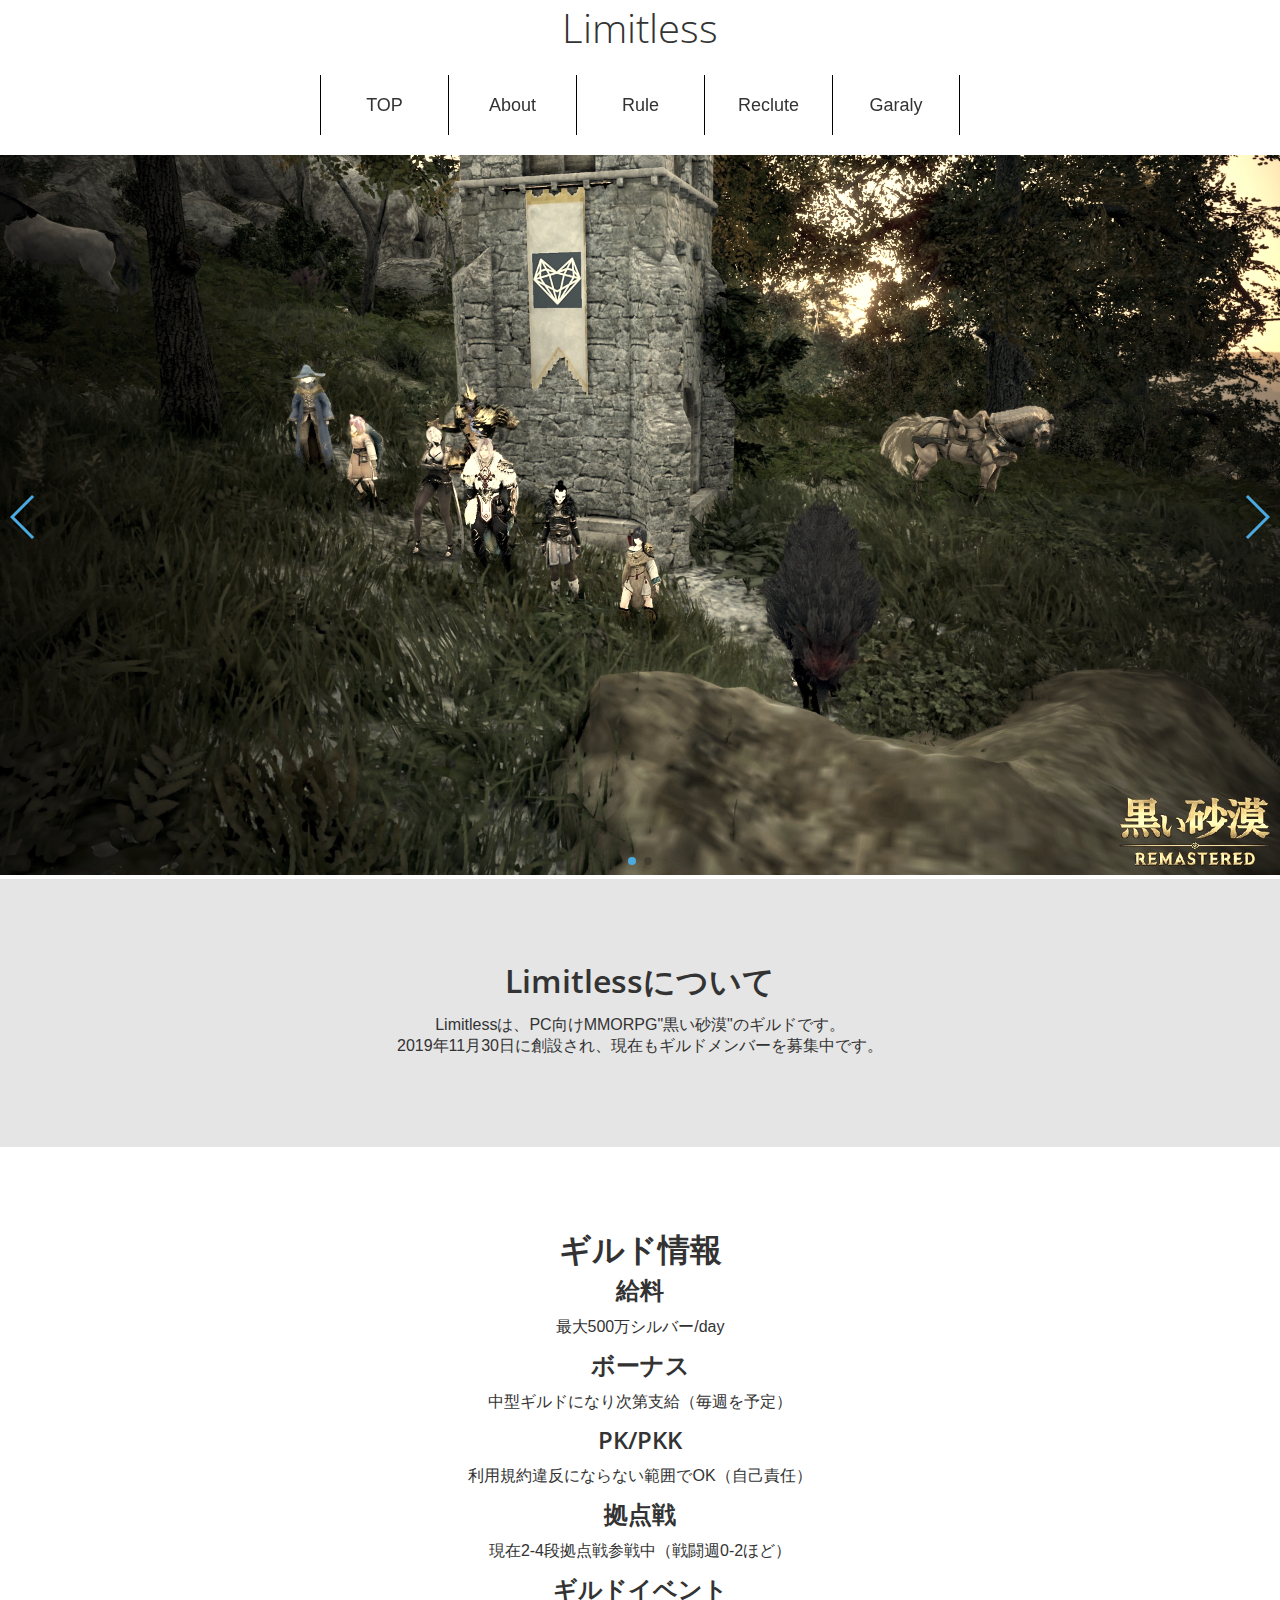
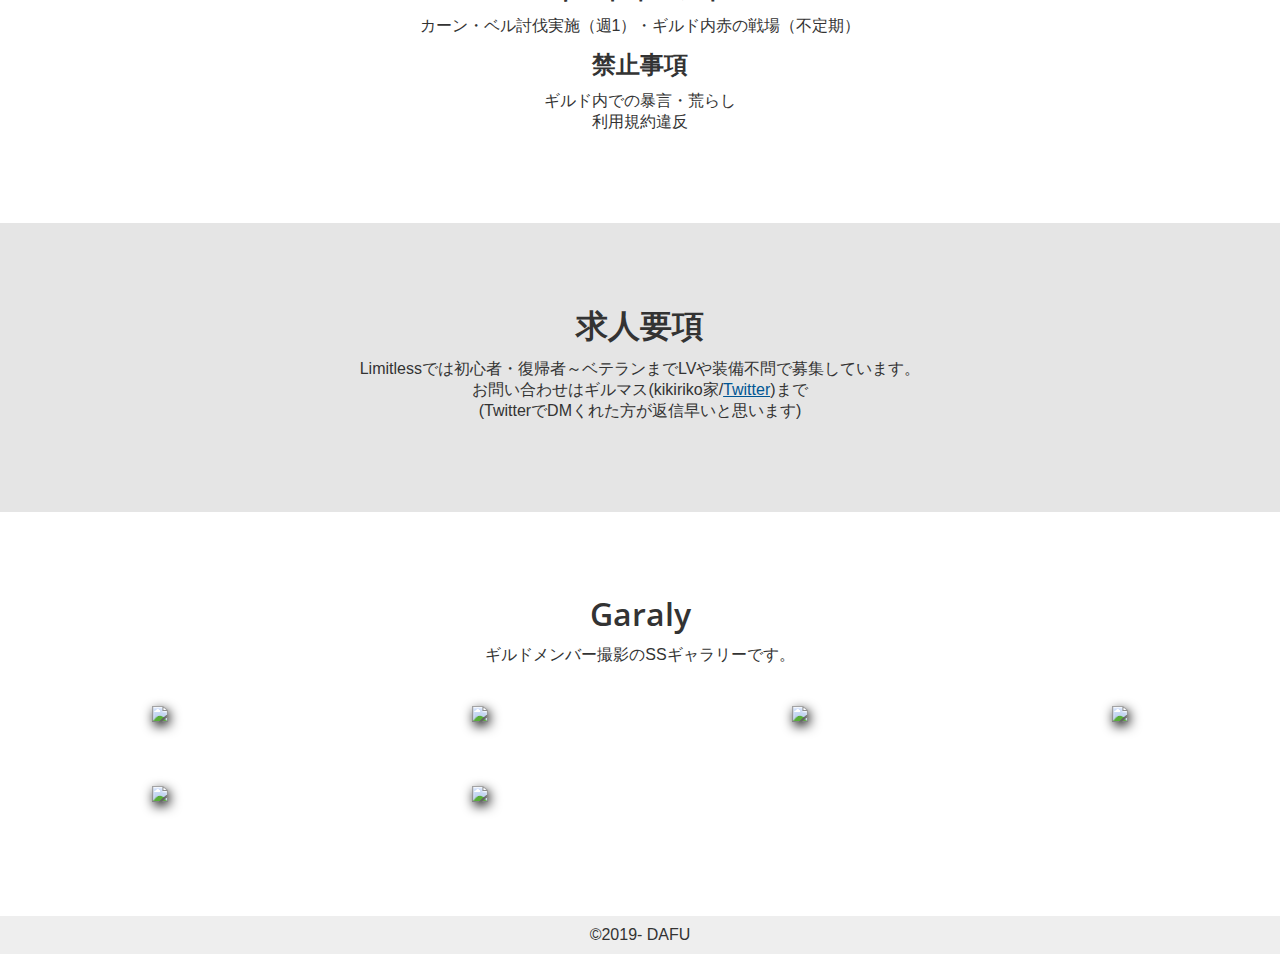
==== index.html @ bdb014ef "Little fix" ====
<!DOCTYPE html>
<html lang="ja">
  <head>
    <meta charset="utf-8">
    <meta name="author" content="dafu">
    <meta name="viewport" content="width=device-width,initial-scale=1.0">
    <meta name="theme-color" content="#aaa">
    <title>Limitless - 黒い砂漠PC版ギルド -</title>
    <link rel="stylesheet" href="https://fonts.googleapis.com/css?family=Open+Sans:300,400,600,800">
    <link rel="stylesheet" href="https://cdnjs.cloudflare.com/ajax/libs/lightbox2/2.11.1/css/lightbox.min.css" />
    <link rel="preload" as="style" href="./assets/css/style.min.css" onload="this.rel='stylesheet'">
    <link rel="preload" as="style" href="./assets/css/plugins/swiper.min.css" onload="this.rel='stylesheet'">
    <link rel="preload" as="style" href="./assets/css/plugins/swiper.custom.css" onload="this.rel='stylesheet'">
    <noscript>
      <link rel="stylesheet" href="./assets/css/style.min.css">
      <link rel="stylesheet" href="./assets/css/plugins/swiper.min.css">
      <link rel="stylesheet" href="./assets/css/plugins/swiper.custom.css">
    </noscript>
    <script defer src="./assets/js/jquery-3.3.1.min.js"></script>
    <script defer src="https://cdnjs.cloudflare.com/ajax/libs/lightbox2/2.11.1/js/lightbox.min.js"></script>
    <script defer src="./assets/js/swiper.min.js"></script>
    <script defer src="./assets/js/swiper_setting.js"> </script>
  </head>
  <body>
    <div class="header" id="1">
      <div class="inner">
        <h1>Limitless</h1>
      </div>
    </div>
    <div class="menu pc-menu">
      <div class="menu-contents">
        <div class="menu-content" data-target="#1">TOP</a></div>
        <div class="menu-content" data-target="#2">About</div>
        <div class="menu-content" data-target="#3">Rule</div>
        <div class="menu-content" data-target="#4">Reclute</div>
        <div class="menu-content" data-target="#5">Garaly</div>
      </div>
    </div>
    <div class="hero">
      <!-- Swiper -->
      <div class="swiper-container">
        <div class="swiper-wrapper">
          <div class="swiper-slide">
            <img loading="lazy" src="./assets/img/ss1.jpg">
          </div>
          <div class="swiper-slide">
            <img loading="lazy" src="./assets/img/ss3.png">
          </div>
        </div>
        <!-- Add Arrows -->
        <div class="swiper-button-next"></div>
        <div class="swiper-button-prev"></div>
        <!-- Add Pagination -->
        <div class="swiper-pagination"></div>
      </div>
    </div>
    <div class="section" id="2">
      <div class="inner">
        <h2>Limitlessについて</h2>
        <p>
          Limitlessは、PC向けMMORPG"黒い砂漠"のギルドです。<br>
          2019年11月30日に創設され、現在もギルドメンバーを募集中です。
        </p>
      </div>
    </div>
    <div class="section" id="3">
      <div class="inner">
        <h2>ギルド情報</h2>
        <div class="r">
          <div class="col-12">
            <h3>給料</h3>
            <p>最大500万シルバー/day</p>
          </div>
          <div class="col-12">
            <h3>ボーナス</h3>
            <p>中型ギルドになり次第支給（毎週を予定）</p>
          </div>
          <div class="col-12">
            <h3>PK/PKK</h3>
            <p>利用規約違反にならない範囲でOK（自己責任）</p>
          </div>
          <div class="col-12">
            <h3>拠点戦</h3>
            <p>現在2-4段拠点戦参戦中（戦闘週0-2ほど）</p>
          </div>
          <div class="col-12">
            <h3>ギルドイベント</h3>
            <p>カーン・ベル討伐実施（週1）・ギルド内赤の戦場（不定期）</p>
          </div>
          <div class="col-12">
            <h3>禁止事項</h3>
            <p>
              ギルド内での暴言・荒らし<br>
              利用規約違反
            </p>
          </div>
        </div>
      </div>
    </div>
    <div class="section" id="4">
      <div class="inner">
        <h2>求人要項</h2>
        <p>
          Limitlessでは初心者・復帰者～ベテランまでLVや装備不問で募集しています。<br>
          お問い合わせはギルマス(kikiriko家/<a href="https://twitter.com/@kikiriko200">Twitter</a>)まで<br>
          (TwitterでDMくれた方が返信早いと思います)
        </p>
      </div>
    </div>
    <div class="section" id="5">
      <div class="inner">
        <h2>Garaly</h2>
        <p>ギルドメンバー撮影のSSギャラリーです。</p>
        <div class="garaly">
          <div class="r" id="garaly"><!--Data loaded by img.json--></div>
        </div>
      </div>
    </div>
    <div class="footer">
      <div class="inner">
        <p>&copy;2019- DAFU</p>
      </div>
    </div>

    <div class="img-modal">
      <div class="modal-bg">
        <div class="modal-content">
          <img class="modal-img" src="">
        </div>
      </div>
    </div>
    <script defer src="./assets/js/j-1.js"></script>
  </body>
</html>
---- assets/css/style.min.css ----
@font-face{font-family:'Noto Sans';src:local("Noto Sans"),url("https://fonts.googleapis.com/css?family=Noto+Sans:300,400,700") format("truetype")}@font-face{font-family:'Open Sans';src:local("Open Sans"),url("https://fonts.googleapis.com/css?family=Open+Sans:300,400,700") format("truetype")}@font-face{font-family:'Meiryo UI';src:local("Meiryo UI")}*,*::before,*::after{margin:0;padding:0;-webkit-box-sizing:border-box;box-sizing:border-box;font-family:'Open Sans','Noto Sans','Meiryo UI',sans-serif;font-size:16px;font-weight:400;color:#333;image-rendering:optimizeSpeed;text-rendering:optimizeSpeed}body{width:100%;height:100%;scroll-behavior:smooth}a{-webkit-text-decoration:underline 1px #005694;text-decoration:underline 1px #005694;color:#005694}a:visited{-webkit-text-decoration-color:#b30c00;text-decoration-color:#b30c00;color:#b30c00}a:hover{-webkit-text-decoration-color:#005694;text-decoration-color:#005694;color:#005694}b,strong{font-weight:700}i{font-style:italic}p{padding:10px}img{max-width:100%;max-height:100%}.w-1{width:10%}.h-1{height:10%}.w-2{width:20%}.h-2{height:20%}.w-3{width:30%}.h-3{height:30%}.w-4{width:40%}.h-4{height:40%}.w-5{width:50%}.h-5{height:50%}.w-6{width:60%}.h-6{height:60%}.w-7{width:70%}.h-7{height:70%}.w-8{width:80%}.h-8{height:80%}.w-9{width:90%}.h-9{height:90%}.w-10{width:100%}.h-10{height:100%}h1,h2,h3,h4,h5,h6{font-weight:600}h1{font-size:40px}h2{font-size:32px}h3{font-size:24px}h4,h5,h6{font-size:20px}.header{width:100%;background:#fff}.header .inner{margin:0 auto;width:80%;text-align:center}.header .inner h1{font-weight:300}.footer{width:100%;background:#eee}.footer .inner{margin:0 auto;width:80%;text-align:center}.r{width:100%;display:-webkit-box;display:-ms-flexbox;display:flex;-ms-flex-wrap:wrap;flex-wrap:wrap}.r .col-1{width:8.33333%}.r .col-2{width:16.66667%}.r .col-3{width:25%}.r .col-4{width:33.33333%}.r .col-5{width:41.66667%}.r .col-6{width:50%}.r .col-7{width:58.33333%}.r .col-8{width:66.66667%}.r .col-9{width:75%}.r .col-10{width:83.33333%}.r .col-11{width:91.66667%}.r .col-12{width:100%}@media screen and (min-width: 768px) and (max-width: 1023px){.r [class^="col-"],.r [class*="col-"]{width:100%}.r .col-tb-1{width:8.33333%}.r .col-tb-2{width:16.66667%}.r .col-tb-3{width:25%}.r .col-tb-4{width:33.33333%}.r .col-tb-5{width:41.66667%}.r .col-tb-6{width:50%}.r .col-tb-7{width:58.33333%}.r .col-tb-8{width:66.66667%}.r .col-tb-9{width:75%}.r .col-tb-10{width:83.33333%}.r .col-tb-11{width:91.66667%}.r .col-tb-12{width:100%}}@media screen and (max-width: 767px){.r [class^="col-"],.r [class*="col-"]{width:100%}.r .col-sp-1{width:8.33333%}.r .col-sp-2{width:16.66667%}.r .col-sp-3{width:25%}.r .col-sp-4{width:33.33333%}.r .col-sp-5{width:41.66667%}.r .col-sp-6{width:50%}.r .col-sp-7{width:58.33333%}.r .col-sp-8{width:66.66667%}.r .col-sp-9{width:75%}.r .col-sp-10{width:83.33333%}.r .col-sp-11{width:91.66667%}.r .col-sp-12{width:100%}}.section{width:100%;max-width:1320px;margin:0 auto;padding:20px 0;background:#fff;text-align:center}.section:nth-child(2n){background:#e5e5e5}.section .inner{margin:60px auto;max-width:1320px}.menu{margin:20px 0;height:60px;line-height:60px;position:-webkit-sticky;position:sticky;top:0;z-index:999;background-color:rgba(255,255,255,0.7)}.menu .menu-contents{margin:10px auto;display:-webkit-box;display:-ms-flexbox;display:flex;width:50%}.menu .menu-content{width:calc(100% / 5);border-left:1px solid #000;text-align:center;background:rgba(255,255,255,0.9);font-size:18px;-webkit-transition:.3s;-o-transition:.3s;transition:.3s}.menu .menu-content:last-of-type{border-right:1px solid #000}.menu .menu-content:hover{background:#000;color:#fff;-webkit-transition:.3s;-o-transition:.3s;transition:.3s;cursor:pointer}.pc-menu{display:block}@media screen and (min-width: 768px) and (max-width: 1023px){.pc-menu{display:none}}@media screen and (max-width: 767px){.pc-menu{display:none}}.tb-menu{display:none}@media screen and (min-width: 768px) and (max-width: 1023px){.tb-menu{display:block}}@media screen and (max-width: 767px){.tb-menu{display:none}}.sp-menu{display:none}@media screen and (min-width: 768px) and (max-width: 1023px){.sp-menu{display:none}}@media screen and (max-width: 767px){.sp-menu{display:block}}.hero{margin:0 auto;padding:0;max-width:1320px}.hero img{-o-object-fit:scale-down;object-fit:scale-down}.img-modal{display:none;position:fixed;top:0;left:0;right:0;bottom:0;width:100vw;height:100vh;z-index:9999}.img-modal .modal-bg{position:fixed;top:0;left:0;right:0;bottom:0;width:100%;height:100%}.img-modal .modal-bg .modal-content{width:100%;height:100%;text-align:center;background:rgba(0,0,0,0.5)}.img-modal .modal-bg .modal-img{position:fixed;width:80%;max-width:1320px}.garaly-thumb{margin:20px 0;padding:10px;-webkit-filter:drop-shadow(2px 4px 6px black);filter:drop-shadow(2px 4px 6px black)}.garaly-thumb:hover{cursor:pointer}.circle{border:1px solid #333;border-radius:50%}
/*# sourceMappingURL=style.min.css.map */
---- assets/css/style.min.css ----
@font-face{font-family:'Noto Sans';src:local("Noto Sans"),url("https://fonts.googleapis.com/css?family=Noto+Sans:300,400,700") format("truetype")}@font-face{font-family:'Open Sans';src:local("Open Sans"),url("https://fonts.googleapis.com/css?family=Open+Sans:300,400,700") format("truetype")}@font-face{font-family:'Meiryo UI';src:local("Meiryo UI")}*,*::before,*::after{margin:0;padding:0;-webkit-box-sizing:border-box;box-sizing:border-box;font-family:'Open Sans','Noto Sans','Meiryo UI',sans-serif;font-size:16px;font-weight:400;color:#333;image-rendering:optimizeSpeed;text-rendering:optimizeSpeed}body{width:100%;height:100%;scroll-behavior:smooth}a{-webkit-text-decoration:underline 1px #005694;text-decoration:underline 1px #005694;color:#005694}a:visited{-webkit-text-decoration-color:#b30c00;text-decoration-color:#b30c00;color:#b30c00}a:hover{-webkit-text-decoration-color:#005694;text-decoration-color:#005694;color:#005694}b,strong{font-weight:700}i{font-style:italic}p{padding:10px}img{max-width:100%;max-height:100%}.w-1{width:10%}.h-1{height:10%}.w-2{width:20%}.h-2{height:20%}.w-3{width:30%}.h-3{height:30%}.w-4{width:40%}.h-4{height:40%}.w-5{width:50%}.h-5{height:50%}.w-6{width:60%}.h-6{height:60%}.w-7{width:70%}.h-7{height:70%}.w-8{width:80%}.h-8{height:80%}.w-9{width:90%}.h-9{height:90%}.w-10{width:100%}.h-10{height:100%}h1,h2,h3,h4,h5,h6{font-weight:600}h1{font-size:40px}h2{font-size:32px}h3{font-size:24px}h4,h5,h6{font-size:20px}.header{width:100%;background:#fff}.header .inner{margin:0 auto;width:80%;text-align:center}.header .inner h1{font-weight:300}.footer{width:100%;background:#eee}.footer .inner{margin:0 auto;width:80%;text-align:center}.r{width:100%;display:-webkit-box;display:-ms-flexbox;display:flex;-ms-flex-wrap:wrap;flex-wrap:wrap}.r .col-1{width:8.33333%}.r .col-2{width:16.66667%}.r .col-3{width:25%}.r .col-4{width:33.33333%}.r .col-5{width:41.66667%}.r .col-6{width:50%}.r .col-7{width:58.33333%}.r .col-8{width:66.66667%}.r .col-9{width:75%}.r .col-10{width:83.33333%}.r .col-11{width:91.66667%}.r .col-12{width:100%}@media screen and (min-width: 768px) and (max-width: 1023px){.r [class^="col-"],.r [class*="col-"]{width:100%}.r .col-tb-1{width:8.33333%}.r .col-tb-2{width:16.66667%}.r .col-tb-3{width:25%}.r .col-tb-4{width:33.33333%}.r .col-tb-5{width:41.66667%}.r .col-tb-6{width:50%}.r .col-tb-7{width:58.33333%}.r .col-tb-8{width:66.66667%}.r .col-tb-9{width:75%}.r .col-tb-10{width:83.33333%}.r .col-tb-11{width:91.66667%}.r .col-tb-12{width:100%}}@media screen and (max-width: 767px){.r [class^="col-"],.r [class*="col-"]{width:100%}.r .col-sp-1{width:8.33333%}.r .col-sp-2{width:16.66667%}.r .col-sp-3{width:25%}.r .col-sp-4{width:33.33333%}.r .col-sp-5{width:41.66667%}.r .col-sp-6{width:50%}.r .col-sp-7{width:58.33333%}.r .col-sp-8{width:66.66667%}.r .col-sp-9{width:75%}.r .col-sp-10{width:83.33333%}.r .col-sp-11{width:91.66667%}.r .col-sp-12{width:100%}}.section{width:100%;max-width:1320px;margin:0 auto;padding:20px 0;background:#fff;text-align:center}.section:nth-child(2n){background:#e5e5e5}.section .inner{margin:60px auto;max-width:1320px}.menu{margin:20px 0;height:60px;line-height:60px;position:-webkit-sticky;position:sticky;top:0;z-index:999;background-color:rgba(255,255,255,0.7)}.menu .menu-contents{margin:10px auto;display:-webkit-box;display:-ms-flexbox;display:flex;width:50%}.menu .menu-content{width:calc(100% / 5);border-left:1px solid #000;text-align:center;background:rgba(255,255,255,0.9);font-size:18px;-webkit-transition:.3s;-o-transition:.3s;transition:.3s}.menu .menu-content:last-of-type{border-right:1px solid #000}.menu .menu-content:hover{background:#000;color:#fff;-webkit-transition:.3s;-o-transition:.3s;transition:.3s;cursor:pointer}.pc-menu{display:block}@media screen and (min-width: 768px) and (max-width: 1023px){.pc-menu{display:none}}@media screen and (max-width: 767px){.pc-menu{display:none}}.tb-menu{display:none}@media screen and (min-width: 768px) and (max-width: 1023px){.tb-menu{display:block}}@media screen and (max-width: 767px){.tb-menu{display:none}}.sp-menu{display:none}@media screen and (min-width: 768px) and (max-width: 1023px){.sp-menu{display:none}}@media screen and (max-width: 767px){.sp-menu{display:block}}.hero{margin:0 auto;padding:0;max-width:1320px}.hero img{-o-object-fit:scale-down;object-fit:scale-down}.img-modal{display:none;position:fixed;top:0;left:0;right:0;bottom:0;width:100vw;height:100vh;z-index:9999}.img-modal .modal-bg{position:fixed;top:0;left:0;right:0;bottom:0;width:100%;height:100%}.img-modal .modal-bg .modal-content{width:100%;height:100%;text-align:center;background:rgba(0,0,0,0.5)}.img-modal .modal-bg .modal-img{position:fixed;width:80%;max-width:1320px}.garaly-thumb{margin:20px 0;padding:10px;-webkit-filter:drop-shadow(2px 4px 6px black);filter:drop-shadow(2px 4px 6px black)}.garaly-thumb:hover{cursor:pointer}.circle{border:1px solid #333;border-radius:50%}
/*# sourceMappingURL=style.min.css.map */
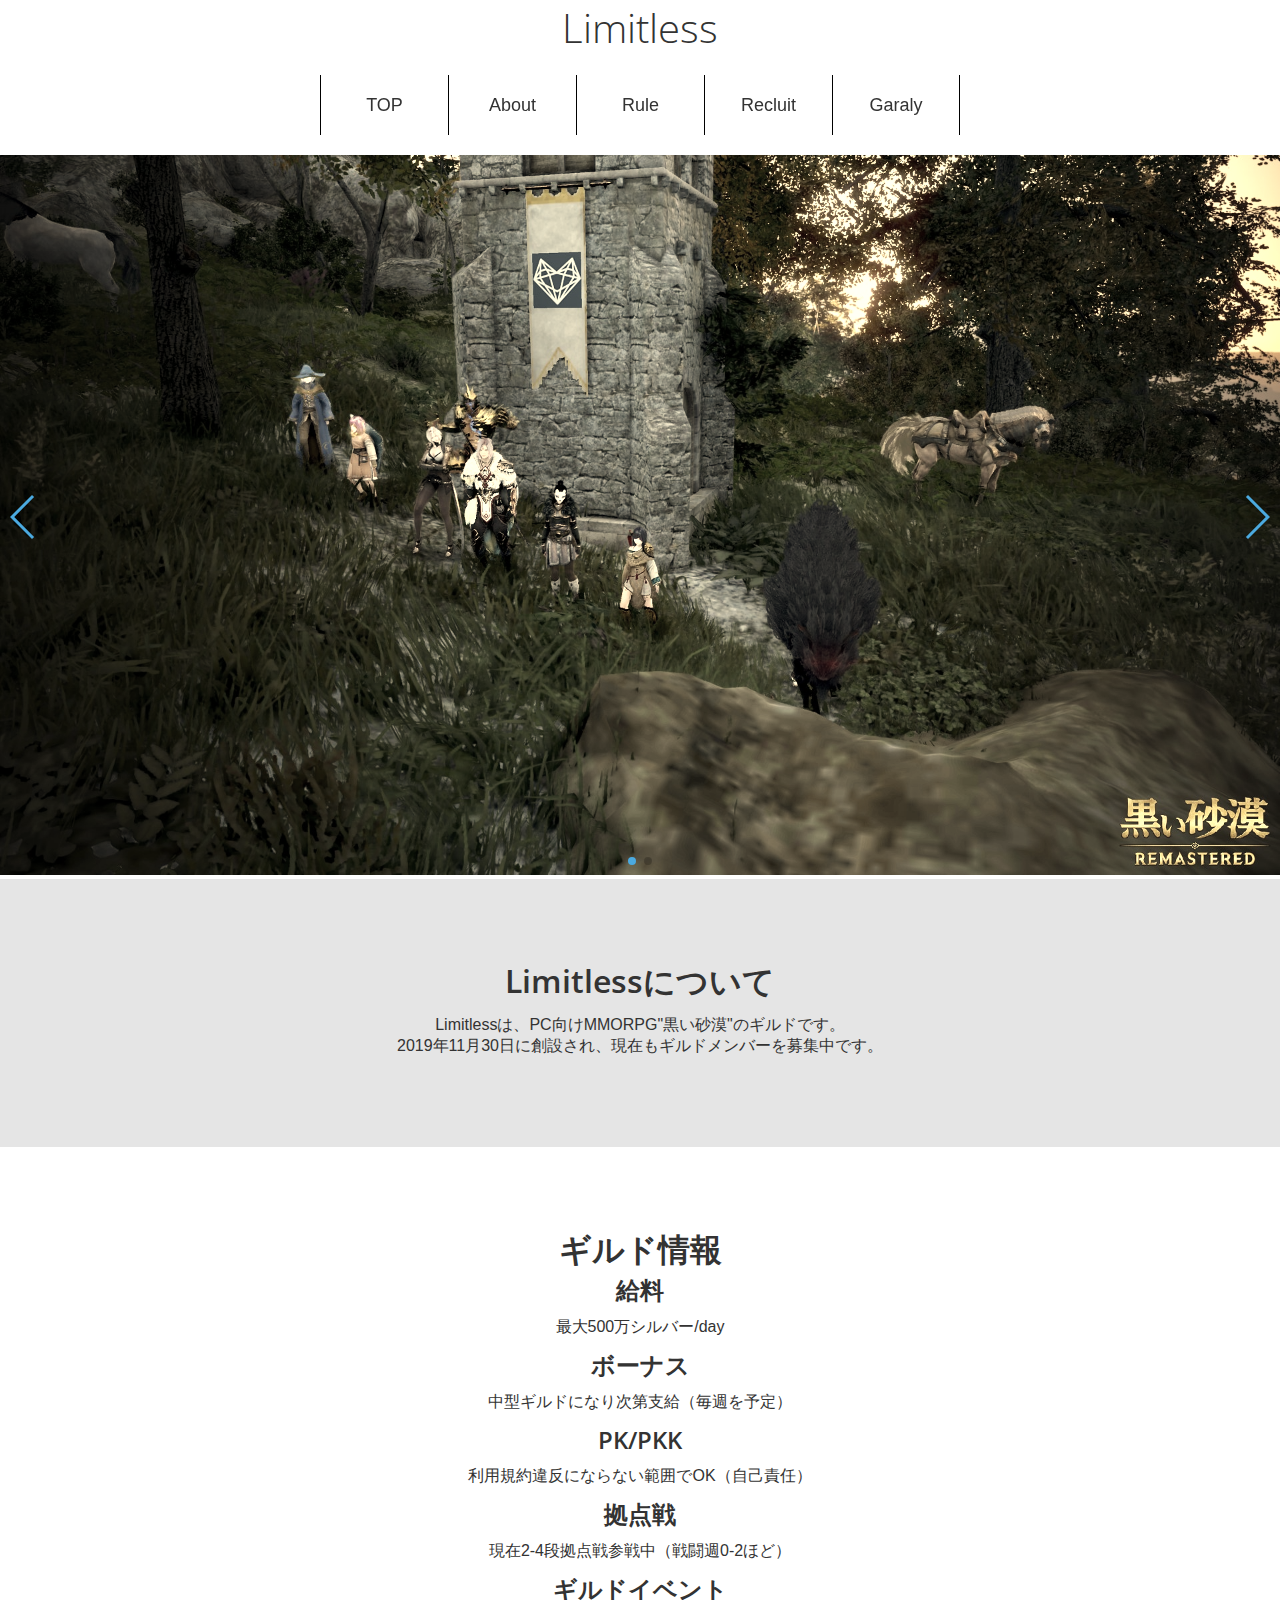
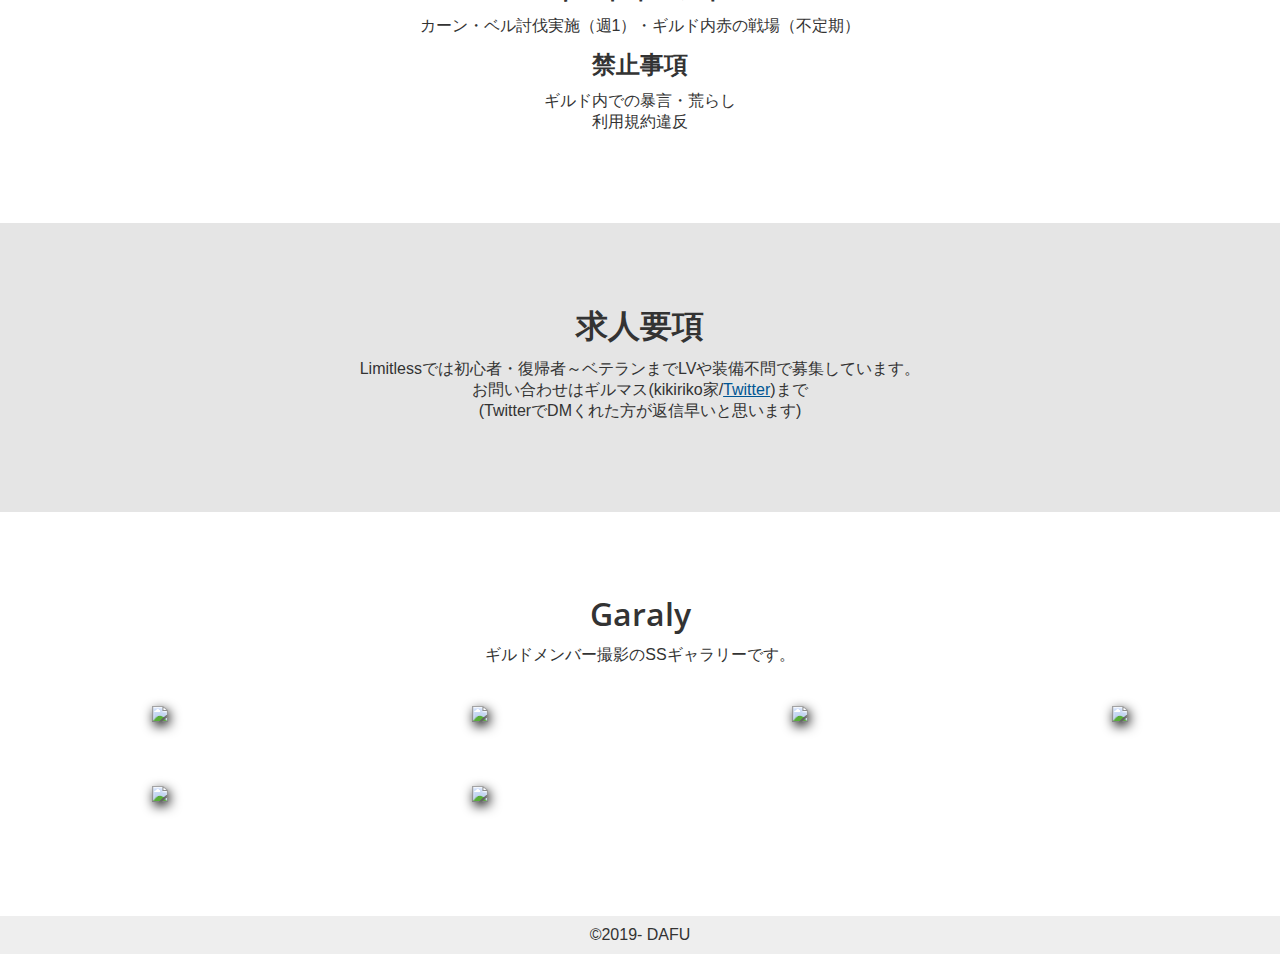
==== commit 2b657f3c: "Little fix" ====
--- a/index.html
+++ b/index.html
@@ -32,7 +32,7 @@
         <div class="menu-content" data-target="#1">TOP</a></div>
         <div class="menu-content" data-target="#2">About</div>
         <div class="menu-content" data-target="#3">Rule</div>
-        <div class="menu-content" data-target="#4">Reclute</div>
+        <div class="menu-content" data-target="#4">Recluit</div>
         <div class="menu-content" data-target="#5">Garaly</div>
       </div>
     </div>
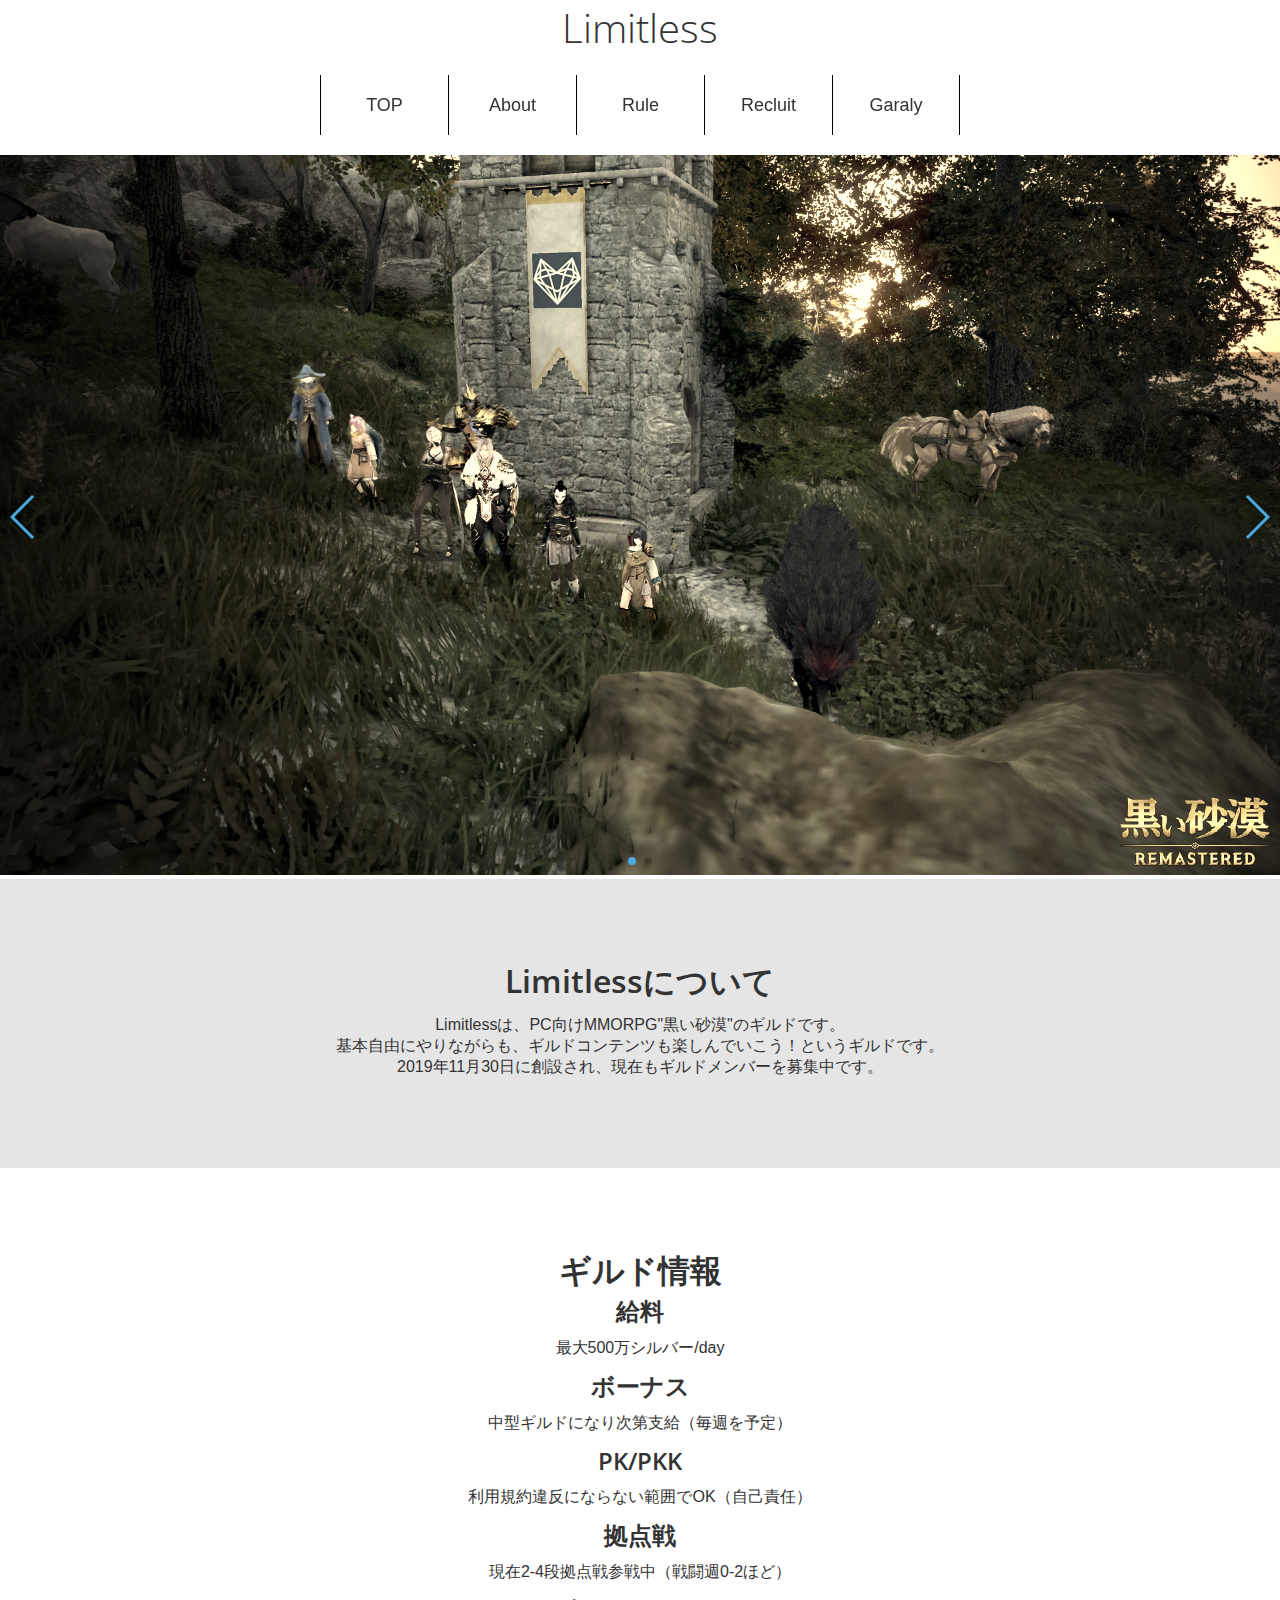
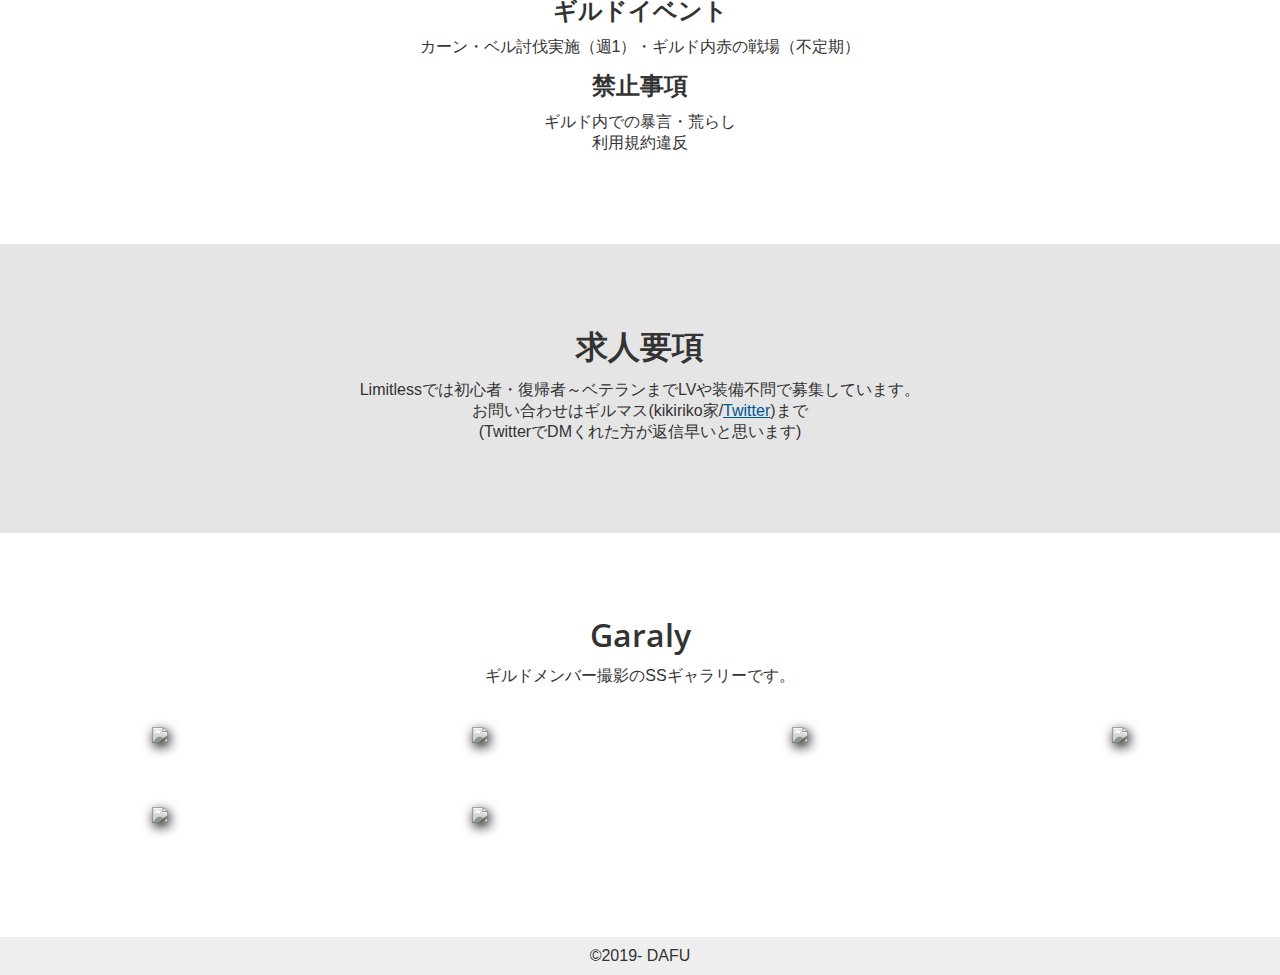
==== commit f04e6adc: "Little fix" ====
--- a/index.html
+++ b/index.html
@@ -59,6 +59,7 @@
         <h2>Limitlessについて</h2>
         <p>
           Limitlessは、PC向けMMORPG"黒い砂漠"のギルドです。<br>
+          基本自由にやりながらも、ギルドコンテンツも楽しんでいこう！というギルドです。<br>
           2019年11月30日に創設され、現在もギルドメンバーを募集中です。
         </p>
       </div>
@@ -122,13 +123,13 @@
       </div>
     </div>
 
-    <div class="img-modal">
+    <!-- <div class="img-modal">
       <div class="modal-bg">
         <div class="modal-content">
           <img class="modal-img" src="">
         </div>
       </div>
-    </div>
+    </div> -->
     <script defer src="./assets/js/j-1.js"></script>
   </body>
 </html>
--- a/assets/css/style.min.css
+++ b/assets/css/style.min.css
@@ -1,2 +1,2 @@
-@font-face{font-family:'Noto Sans';src:local("Noto Sans"),url("https://fonts.googleapis.com/css?family=Noto+Sans:300,400,700") format("truetype")}@font-face{font-family:'Open Sans';src:local("Open Sans"),url("https://fonts.googleapis.com/css?family=Open+Sans:300,400,700") format("truetype")}@font-face{font-family:'Meiryo UI';src:local("Meiryo UI")}*,*::before,*::after{margin:0;padding:0;-webkit-box-sizing:border-box;box-sizing:border-box;font-family:'Open Sans','Noto Sans','Meiryo UI',sans-serif;font-size:16px;font-weight:400;color:#333;image-rendering:optimizeSpeed;text-rendering:optimizeSpeed}body{width:100%;height:100%;scroll-behavior:smooth}a{-webkit-text-decoration:underline 1px #005694;text-decoration:underline 1px #005694;color:#005694}a:visited{-webkit-text-decoration-color:#b30c00;text-decoration-color:#b30c00;color:#b30c00}a:hover{-webkit-text-decoration-color:#005694;text-decoration-color:#005694;color:#005694}b,strong{font-weight:700}i{font-style:italic}p{padding:10px}img{max-width:100%;max-height:100%}.w-1{width:10%}.h-1{height:10%}.w-2{width:20%}.h-2{height:20%}.w-3{width:30%}.h-3{height:30%}.w-4{width:40%}.h-4{height:40%}.w-5{width:50%}.h-5{height:50%}.w-6{width:60%}.h-6{height:60%}.w-7{width:70%}.h-7{height:70%}.w-8{width:80%}.h-8{height:80%}.w-9{width:90%}.h-9{height:90%}.w-10{width:100%}.h-10{height:100%}h1,h2,h3,h4,h5,h6{font-weight:600}h1{font-size:40px}h2{font-size:32px}h3{font-size:24px}h4,h5,h6{font-size:20px}.header{width:100%;background:#fff}.header .inner{margin:0 auto;width:80%;text-align:center}.header .inner h1{font-weight:300}.footer{width:100%;background:#eee}.footer .inner{margin:0 auto;width:80%;text-align:center}.r{width:100%;display:-webkit-box;display:-ms-flexbox;display:flex;-ms-flex-wrap:wrap;flex-wrap:wrap}.r .col-1{width:8.33333%}.r .col-2{width:16.66667%}.r .col-3{width:25%}.r .col-4{width:33.33333%}.r .col-5{width:41.66667%}.r .col-6{width:50%}.r .col-7{width:58.33333%}.r .col-8{width:66.66667%}.r .col-9{width:75%}.r .col-10{width:83.33333%}.r .col-11{width:91.66667%}.r .col-12{width:100%}@media screen and (min-width: 768px) and (max-width: 1023px){.r [class^="col-"],.r [class*="col-"]{width:100%}.r .col-tb-1{width:8.33333%}.r .col-tb-2{width:16.66667%}.r .col-tb-3{width:25%}.r .col-tb-4{width:33.33333%}.r .col-tb-5{width:41.66667%}.r .col-tb-6{width:50%}.r .col-tb-7{width:58.33333%}.r .col-tb-8{width:66.66667%}.r .col-tb-9{width:75%}.r .col-tb-10{width:83.33333%}.r .col-tb-11{width:91.66667%}.r .col-tb-12{width:100%}}@media screen and (max-width: 767px){.r [class^="col-"],.r [class*="col-"]{width:100%}.r .col-sp-1{width:8.33333%}.r .col-sp-2{width:16.66667%}.r .col-sp-3{width:25%}.r .col-sp-4{width:33.33333%}.r .col-sp-5{width:41.66667%}.r .col-sp-6{width:50%}.r .col-sp-7{width:58.33333%}.r .col-sp-8{width:66.66667%}.r .col-sp-9{width:75%}.r .col-sp-10{width:83.33333%}.r .col-sp-11{width:91.66667%}.r .col-sp-12{width:100%}}.section{width:100%;max-width:1320px;margin:0 auto;padding:20px 0;background:#fff;text-align:center}.section:nth-child(2n){background:#e5e5e5}.section .inner{margin:60px auto;max-width:1320px}.menu{margin:20px 0;height:60px;line-height:60px;position:-webkit-sticky;position:sticky;top:0;z-index:999;background-color:rgba(255,255,255,0.7)}.menu .menu-contents{margin:10px auto;display:-webkit-box;display:-ms-flexbox;display:flex;width:50%}.menu .menu-content{width:calc(100% / 5);border-left:1px solid #000;text-align:center;background:rgba(255,255,255,0.9);font-size:18px;-webkit-transition:.3s;-o-transition:.3s;transition:.3s}.menu .menu-content:last-of-type{border-right:1px solid #000}.menu .menu-content:hover{background:#000;color:#fff;-webkit-transition:.3s;-o-transition:.3s;transition:.3s;cursor:pointer}.pc-menu{display:block}@media screen and (min-width: 768px) and (max-width: 1023px){.pc-menu{display:none}}@media screen and (max-width: 767px){.pc-menu{display:none}}.tb-menu{display:none}@media screen and (min-width: 768px) and (max-width: 1023px){.tb-menu{display:block}}@media screen and (max-width: 767px){.tb-menu{display:none}}.sp-menu{display:none}@media screen and (min-width: 768px) and (max-width: 1023px){.sp-menu{display:none}}@media screen and (max-width: 767px){.sp-menu{display:block}}.hero{margin:0 auto;padding:0;max-width:1320px}.hero img{-o-object-fit:scale-down;object-fit:scale-down}.img-modal{display:none;position:fixed;top:0;left:0;right:0;bottom:0;width:100vw;height:100vh;z-index:9999}.img-modal .modal-bg{position:fixed;top:0;left:0;right:0;bottom:0;width:100%;height:100%}.img-modal .modal-bg .modal-content{width:100%;height:100%;text-align:center;background:rgba(0,0,0,0.5)}.img-modal .modal-bg .modal-img{position:fixed;width:80%;max-width:1320px}.garaly-thumb{margin:20px 0;padding:10px;-webkit-filter:drop-shadow(2px 4px 6px black);filter:drop-shadow(2px 4px 6px black)}.garaly-thumb:hover{cursor:pointer}.circle{border:1px solid #333;border-radius:50%}
+@font-face{font-family:'Noto Sans';src:local("Noto Sans"),url("https://fonts.googleapis.com/css?family=Noto+Sans:300,400,700") format("truetype")}@font-face{font-family:'Open Sans';src:local("Open Sans"),url("https://fonts.googleapis.com/css?family=Open+Sans:300,400,700") format("truetype")}@font-face{font-family:'Meiryo UI';src:local("Meiryo UI")}*,*::before,*::after{margin:0;padding:0;-webkit-box-sizing:border-box;box-sizing:border-box;font-family:'Open Sans','Noto Sans','Meiryo UI',sans-serif;font-size:16px;font-weight:400;color:#333;image-rendering:optimizeSpeed;text-rendering:optimizeSpeed}body{width:100%;height:100%;scroll-behavior:smooth}a{-webkit-text-decoration:underline 1px #005694;text-decoration:underline 1px #005694;color:#005694}a:visited{-webkit-text-decoration-color:#b30c00;text-decoration-color:#b30c00;color:#b30c00}a:hover{-webkit-text-decoration-color:#005694;text-decoration-color:#005694;color:#005694}b,strong{font-weight:700}i{font-style:italic}p{padding:10px}img{max-width:100%;max-height:100%}.w-1{width:10%}.h-1{height:10%}.w-2{width:20%}.h-2{height:20%}.w-3{width:30%}.h-3{height:30%}.w-4{width:40%}.h-4{height:40%}.w-5{width:50%}.h-5{height:50%}.w-6{width:60%}.h-6{height:60%}.w-7{width:70%}.h-7{height:70%}.w-8{width:80%}.h-8{height:80%}.w-9{width:90%}.h-9{height:90%}.w-10{width:100%}.h-10{height:100%}h1,h2,h3,h4,h5,h6{font-weight:600}h1{font-size:40px}h2{font-size:32px}h3{font-size:24px}h4,h5,h6{font-size:20px}.header{width:100%;background:#fff}.header .inner{margin:0 auto;width:80%;text-align:center}.header .inner h1{font-weight:300}.footer{width:100%;background:#eee}.footer .inner{margin:0 auto;width:80%;text-align:center}.r{width:100%;display:-webkit-box;display:-ms-flexbox;display:flex;-ms-flex-wrap:wrap;flex-wrap:wrap}.r .col-1{width:8.33333%}.r .col-2{width:16.66667%}.r .col-3{width:25%}.r .col-4{width:33.33333%}.r .col-5{width:41.66667%}.r .col-6{width:50%}.r .col-7{width:58.33333%}.r .col-8{width:66.66667%}.r .col-9{width:75%}.r .col-10{width:83.33333%}.r .col-11{width:91.66667%}.r .col-12{width:100%}@media screen and (min-width: 768px) and (max-width: 1023px){.r [class^="col-"],.r [class*="col-"]{width:100%}.r .col-tb-1{width:8.33333%}.r .col-tb-2{width:16.66667%}.r .col-tb-3{width:25%}.r .col-tb-4{width:33.33333%}.r .col-tb-5{width:41.66667%}.r .col-tb-6{width:50%}.r .col-tb-7{width:58.33333%}.r .col-tb-8{width:66.66667%}.r .col-tb-9{width:75%}.r .col-tb-10{width:83.33333%}.r .col-tb-11{width:91.66667%}.r .col-tb-12{width:100%}}@media screen and (max-width: 767px){.r [class^="col-"],.r [class*="col-"]{width:100%}.r .col-sp-1{width:8.33333%}.r .col-sp-2{width:16.66667%}.r .col-sp-3{width:25%}.r .col-sp-4{width:33.33333%}.r .col-sp-5{width:41.66667%}.r .col-sp-6{width:50%}.r .col-sp-7{width:58.33333%}.r .col-sp-8{width:66.66667%}.r .col-sp-9{width:75%}.r .col-sp-10{width:83.33333%}.r .col-sp-11{width:91.66667%}.r .col-sp-12{width:100%}}.section{width:100%;max-width:1320px;margin:0 auto;padding:20px 0;background:#fff;text-align:center}.section:nth-child(2n){background:#e5e5e5}.section .inner{margin:60px auto;max-width:1320px}.menu{margin:20px 0;height:60px;line-height:60px;position:-webkit-sticky;position:sticky;top:0;z-index:999;background-color:rgba(255,255,255,0.7)}.menu .menu-contents{margin:10px auto;display:-webkit-box;display:-ms-flexbox;display:flex;width:50%}.menu .menu-content{width:calc(100% / 5);border-left:1px solid #000;text-align:center;background:rgba(255,255,255,0.9);font-size:18px;-webkit-transition:.3s;-o-transition:.3s;transition:.3s}.menu .menu-content:last-of-type{border-right:1px solid #000}.menu .menu-content:hover{background:#000;color:#fff;-webkit-transition:.3s;-o-transition:.3s;transition:.3s;cursor:pointer}.pc-menu{display:block}@media screen and (min-width: 768px) and (max-width: 1023px){.pc-menu{display:none}}@media screen and (max-width: 767px){.pc-menu{display:none}}.tb-menu{display:none}@media screen and (min-width: 768px) and (max-width: 1023px){.tb-menu{display:block}}@media screen and (max-width: 767px){.tb-menu{display:none}}.sp-menu{display:none}@media screen and (min-width: 768px) and (max-width: 1023px){.sp-menu{display:none}}@media screen and (max-width: 767px){.sp-menu{display:block}}.hero{margin:0 auto;padding:0;max-width:1320px}.hero img{-o-object-fit:scale-down;object-fit:scale-down}.img-modal{display:none;position:fixed;top:0;left:0;right:0;bottom:0;width:100vw;height:100vh;z-index:9999}.img-modal .modal-bg{position:fixed;top:0;left:0;right:0;bottom:0;width:100%;height:100%}.img-modal .modal-bg .modal-content{width:100%;height:100%;text-align:center;background:rgba(0,0,0,0.5)}.img-modal .modal-bg .modal-img{position:fixed;width:80%;max-width:1320px}.garaly-thumb{margin:20px 0;padding:10px;-webkit-filter:drop-shadow(2px 4px 6px black) grayscale(0.8);filter:drop-shadow(2px 4px 6px black) grayscale(0.8);-webkit-transition:.3s;-o-transition:.3s;transition:.3s}.garaly-thumb:hover{cursor:pointer;-webkit-filter:drop-shadow(2px 4px 6px black);filter:drop-shadow(2px 4px 6px black);-webkit-transition:.3s;-o-transition:.3s;transition:.3s}.circle{border:1px solid #333;border-radius:50%}
 /*# sourceMappingURL=style.min.css.map */--- a/assets/css/style.min.css
+++ b/assets/css/style.min.css
@@ -1,2 +1,2 @@
-@font-face{font-family:'Noto Sans';src:local("Noto Sans"),url("https://fonts.googleapis.com/css?family=Noto+Sans:300,400,700") format("truetype")}@font-face{font-family:'Open Sans';src:local("Open Sans"),url("https://fonts.googleapis.com/css?family=Open+Sans:300,400,700") format("truetype")}@font-face{font-family:'Meiryo UI';src:local("Meiryo UI")}*,*::before,*::after{margin:0;padding:0;-webkit-box-sizing:border-box;box-sizing:border-box;font-family:'Open Sans','Noto Sans','Meiryo UI',sans-serif;font-size:16px;font-weight:400;color:#333;image-rendering:optimizeSpeed;text-rendering:optimizeSpeed}body{width:100%;height:100%;scroll-behavior:smooth}a{-webkit-text-decoration:underline 1px #005694;text-decoration:underline 1px #005694;color:#005694}a:visited{-webkit-text-decoration-color:#b30c00;text-decoration-color:#b30c00;color:#b30c00}a:hover{-webkit-text-decoration-color:#005694;text-decoration-color:#005694;color:#005694}b,strong{font-weight:700}i{font-style:italic}p{padding:10px}img{max-width:100%;max-height:100%}.w-1{width:10%}.h-1{height:10%}.w-2{width:20%}.h-2{height:20%}.w-3{width:30%}.h-3{height:30%}.w-4{width:40%}.h-4{height:40%}.w-5{width:50%}.h-5{height:50%}.w-6{width:60%}.h-6{height:60%}.w-7{width:70%}.h-7{height:70%}.w-8{width:80%}.h-8{height:80%}.w-9{width:90%}.h-9{height:90%}.w-10{width:100%}.h-10{height:100%}h1,h2,h3,h4,h5,h6{font-weight:600}h1{font-size:40px}h2{font-size:32px}h3{font-size:24px}h4,h5,h6{font-size:20px}.header{width:100%;background:#fff}.header .inner{margin:0 auto;width:80%;text-align:center}.header .inner h1{font-weight:300}.footer{width:100%;background:#eee}.footer .inner{margin:0 auto;width:80%;text-align:center}.r{width:100%;display:-webkit-box;display:-ms-flexbox;display:flex;-ms-flex-wrap:wrap;flex-wrap:wrap}.r .col-1{width:8.33333%}.r .col-2{width:16.66667%}.r .col-3{width:25%}.r .col-4{width:33.33333%}.r .col-5{width:41.66667%}.r .col-6{width:50%}.r .col-7{width:58.33333%}.r .col-8{width:66.66667%}.r .col-9{width:75%}.r .col-10{width:83.33333%}.r .col-11{width:91.66667%}.r .col-12{width:100%}@media screen and (min-width: 768px) and (max-width: 1023px){.r [class^="col-"],.r [class*="col-"]{width:100%}.r .col-tb-1{width:8.33333%}.r .col-tb-2{width:16.66667%}.r .col-tb-3{width:25%}.r .col-tb-4{width:33.33333%}.r .col-tb-5{width:41.66667%}.r .col-tb-6{width:50%}.r .col-tb-7{width:58.33333%}.r .col-tb-8{width:66.66667%}.r .col-tb-9{width:75%}.r .col-tb-10{width:83.33333%}.r .col-tb-11{width:91.66667%}.r .col-tb-12{width:100%}}@media screen and (max-width: 767px){.r [class^="col-"],.r [class*="col-"]{width:100%}.r .col-sp-1{width:8.33333%}.r .col-sp-2{width:16.66667%}.r .col-sp-3{width:25%}.r .col-sp-4{width:33.33333%}.r .col-sp-5{width:41.66667%}.r .col-sp-6{width:50%}.r .col-sp-7{width:58.33333%}.r .col-sp-8{width:66.66667%}.r .col-sp-9{width:75%}.r .col-sp-10{width:83.33333%}.r .col-sp-11{width:91.66667%}.r .col-sp-12{width:100%}}.section{width:100%;max-width:1320px;margin:0 auto;padding:20px 0;background:#fff;text-align:center}.section:nth-child(2n){background:#e5e5e5}.section .inner{margin:60px auto;max-width:1320px}.menu{margin:20px 0;height:60px;line-height:60px;position:-webkit-sticky;position:sticky;top:0;z-index:999;background-color:rgba(255,255,255,0.7)}.menu .menu-contents{margin:10px auto;display:-webkit-box;display:-ms-flexbox;display:flex;width:50%}.menu .menu-content{width:calc(100% / 5);border-left:1px solid #000;text-align:center;background:rgba(255,255,255,0.9);font-size:18px;-webkit-transition:.3s;-o-transition:.3s;transition:.3s}.menu .menu-content:last-of-type{border-right:1px solid #000}.menu .menu-content:hover{background:#000;color:#fff;-webkit-transition:.3s;-o-transition:.3s;transition:.3s;cursor:pointer}.pc-menu{display:block}@media screen and (min-width: 768px) and (max-width: 1023px){.pc-menu{display:none}}@media screen and (max-width: 767px){.pc-menu{display:none}}.tb-menu{display:none}@media screen and (min-width: 768px) and (max-width: 1023px){.tb-menu{display:block}}@media screen and (max-width: 767px){.tb-menu{display:none}}.sp-menu{display:none}@media screen and (min-width: 768px) and (max-width: 1023px){.sp-menu{display:none}}@media screen and (max-width: 767px){.sp-menu{display:block}}.hero{margin:0 auto;padding:0;max-width:1320px}.hero img{-o-object-fit:scale-down;object-fit:scale-down}.img-modal{display:none;position:fixed;top:0;left:0;right:0;bottom:0;width:100vw;height:100vh;z-index:9999}.img-modal .modal-bg{position:fixed;top:0;left:0;right:0;bottom:0;width:100%;height:100%}.img-modal .modal-bg .modal-content{width:100%;height:100%;text-align:center;background:rgba(0,0,0,0.5)}.img-modal .modal-bg .modal-img{position:fixed;width:80%;max-width:1320px}.garaly-thumb{margin:20px 0;padding:10px;-webkit-filter:drop-shadow(2px 4px 6px black);filter:drop-shadow(2px 4px 6px black)}.garaly-thumb:hover{cursor:pointer}.circle{border:1px solid #333;border-radius:50%}
+@font-face{font-family:'Noto Sans';src:local("Noto Sans"),url("https://fonts.googleapis.com/css?family=Noto+Sans:300,400,700") format("truetype")}@font-face{font-family:'Open Sans';src:local("Open Sans"),url("https://fonts.googleapis.com/css?family=Open+Sans:300,400,700") format("truetype")}@font-face{font-family:'Meiryo UI';src:local("Meiryo UI")}*,*::before,*::after{margin:0;padding:0;-webkit-box-sizing:border-box;box-sizing:border-box;font-family:'Open Sans','Noto Sans','Meiryo UI',sans-serif;font-size:16px;font-weight:400;color:#333;image-rendering:optimizeSpeed;text-rendering:optimizeSpeed}body{width:100%;height:100%;scroll-behavior:smooth}a{-webkit-text-decoration:underline 1px #005694;text-decoration:underline 1px #005694;color:#005694}a:visited{-webkit-text-decoration-color:#b30c00;text-decoration-color:#b30c00;color:#b30c00}a:hover{-webkit-text-decoration-color:#005694;text-decoration-color:#005694;color:#005694}b,strong{font-weight:700}i{font-style:italic}p{padding:10px}img{max-width:100%;max-height:100%}.w-1{width:10%}.h-1{height:10%}.w-2{width:20%}.h-2{height:20%}.w-3{width:30%}.h-3{height:30%}.w-4{width:40%}.h-4{height:40%}.w-5{width:50%}.h-5{height:50%}.w-6{width:60%}.h-6{height:60%}.w-7{width:70%}.h-7{height:70%}.w-8{width:80%}.h-8{height:80%}.w-9{width:90%}.h-9{height:90%}.w-10{width:100%}.h-10{height:100%}h1,h2,h3,h4,h5,h6{font-weight:600}h1{font-size:40px}h2{font-size:32px}h3{font-size:24px}h4,h5,h6{font-size:20px}.header{width:100%;background:#fff}.header .inner{margin:0 auto;width:80%;text-align:center}.header .inner h1{font-weight:300}.footer{width:100%;background:#eee}.footer .inner{margin:0 auto;width:80%;text-align:center}.r{width:100%;display:-webkit-box;display:-ms-flexbox;display:flex;-ms-flex-wrap:wrap;flex-wrap:wrap}.r .col-1{width:8.33333%}.r .col-2{width:16.66667%}.r .col-3{width:25%}.r .col-4{width:33.33333%}.r .col-5{width:41.66667%}.r .col-6{width:50%}.r .col-7{width:58.33333%}.r .col-8{width:66.66667%}.r .col-9{width:75%}.r .col-10{width:83.33333%}.r .col-11{width:91.66667%}.r .col-12{width:100%}@media screen and (min-width: 768px) and (max-width: 1023px){.r [class^="col-"],.r [class*="col-"]{width:100%}.r .col-tb-1{width:8.33333%}.r .col-tb-2{width:16.66667%}.r .col-tb-3{width:25%}.r .col-tb-4{width:33.33333%}.r .col-tb-5{width:41.66667%}.r .col-tb-6{width:50%}.r .col-tb-7{width:58.33333%}.r .col-tb-8{width:66.66667%}.r .col-tb-9{width:75%}.r .col-tb-10{width:83.33333%}.r .col-tb-11{width:91.66667%}.r .col-tb-12{width:100%}}@media screen and (max-width: 767px){.r [class^="col-"],.r [class*="col-"]{width:100%}.r .col-sp-1{width:8.33333%}.r .col-sp-2{width:16.66667%}.r .col-sp-3{width:25%}.r .col-sp-4{width:33.33333%}.r .col-sp-5{width:41.66667%}.r .col-sp-6{width:50%}.r .col-sp-7{width:58.33333%}.r .col-sp-8{width:66.66667%}.r .col-sp-9{width:75%}.r .col-sp-10{width:83.33333%}.r .col-sp-11{width:91.66667%}.r .col-sp-12{width:100%}}.section{width:100%;max-width:1320px;margin:0 auto;padding:20px 0;background:#fff;text-align:center}.section:nth-child(2n){background:#e5e5e5}.section .inner{margin:60px auto;max-width:1320px}.menu{margin:20px 0;height:60px;line-height:60px;position:-webkit-sticky;position:sticky;top:0;z-index:999;background-color:rgba(255,255,255,0.7)}.menu .menu-contents{margin:10px auto;display:-webkit-box;display:-ms-flexbox;display:flex;width:50%}.menu .menu-content{width:calc(100% / 5);border-left:1px solid #000;text-align:center;background:rgba(255,255,255,0.9);font-size:18px;-webkit-transition:.3s;-o-transition:.3s;transition:.3s}.menu .menu-content:last-of-type{border-right:1px solid #000}.menu .menu-content:hover{background:#000;color:#fff;-webkit-transition:.3s;-o-transition:.3s;transition:.3s;cursor:pointer}.pc-menu{display:block}@media screen and (min-width: 768px) and (max-width: 1023px){.pc-menu{display:none}}@media screen and (max-width: 767px){.pc-menu{display:none}}.tb-menu{display:none}@media screen and (min-width: 768px) and (max-width: 1023px){.tb-menu{display:block}}@media screen and (max-width: 767px){.tb-menu{display:none}}.sp-menu{display:none}@media screen and (min-width: 768px) and (max-width: 1023px){.sp-menu{display:none}}@media screen and (max-width: 767px){.sp-menu{display:block}}.hero{margin:0 auto;padding:0;max-width:1320px}.hero img{-o-object-fit:scale-down;object-fit:scale-down}.img-modal{display:none;position:fixed;top:0;left:0;right:0;bottom:0;width:100vw;height:100vh;z-index:9999}.img-modal .modal-bg{position:fixed;top:0;left:0;right:0;bottom:0;width:100%;height:100%}.img-modal .modal-bg .modal-content{width:100%;height:100%;text-align:center;background:rgba(0,0,0,0.5)}.img-modal .modal-bg .modal-img{position:fixed;width:80%;max-width:1320px}.garaly-thumb{margin:20px 0;padding:10px;-webkit-filter:drop-shadow(2px 4px 6px black) grayscale(0.8);filter:drop-shadow(2px 4px 6px black) grayscale(0.8);-webkit-transition:.3s;-o-transition:.3s;transition:.3s}.garaly-thumb:hover{cursor:pointer;-webkit-filter:drop-shadow(2px 4px 6px black);filter:drop-shadow(2px 4px 6px black);-webkit-transition:.3s;-o-transition:.3s;transition:.3s}.circle{border:1px solid #333;border-radius:50%}
 /*# sourceMappingURL=style.min.css.map */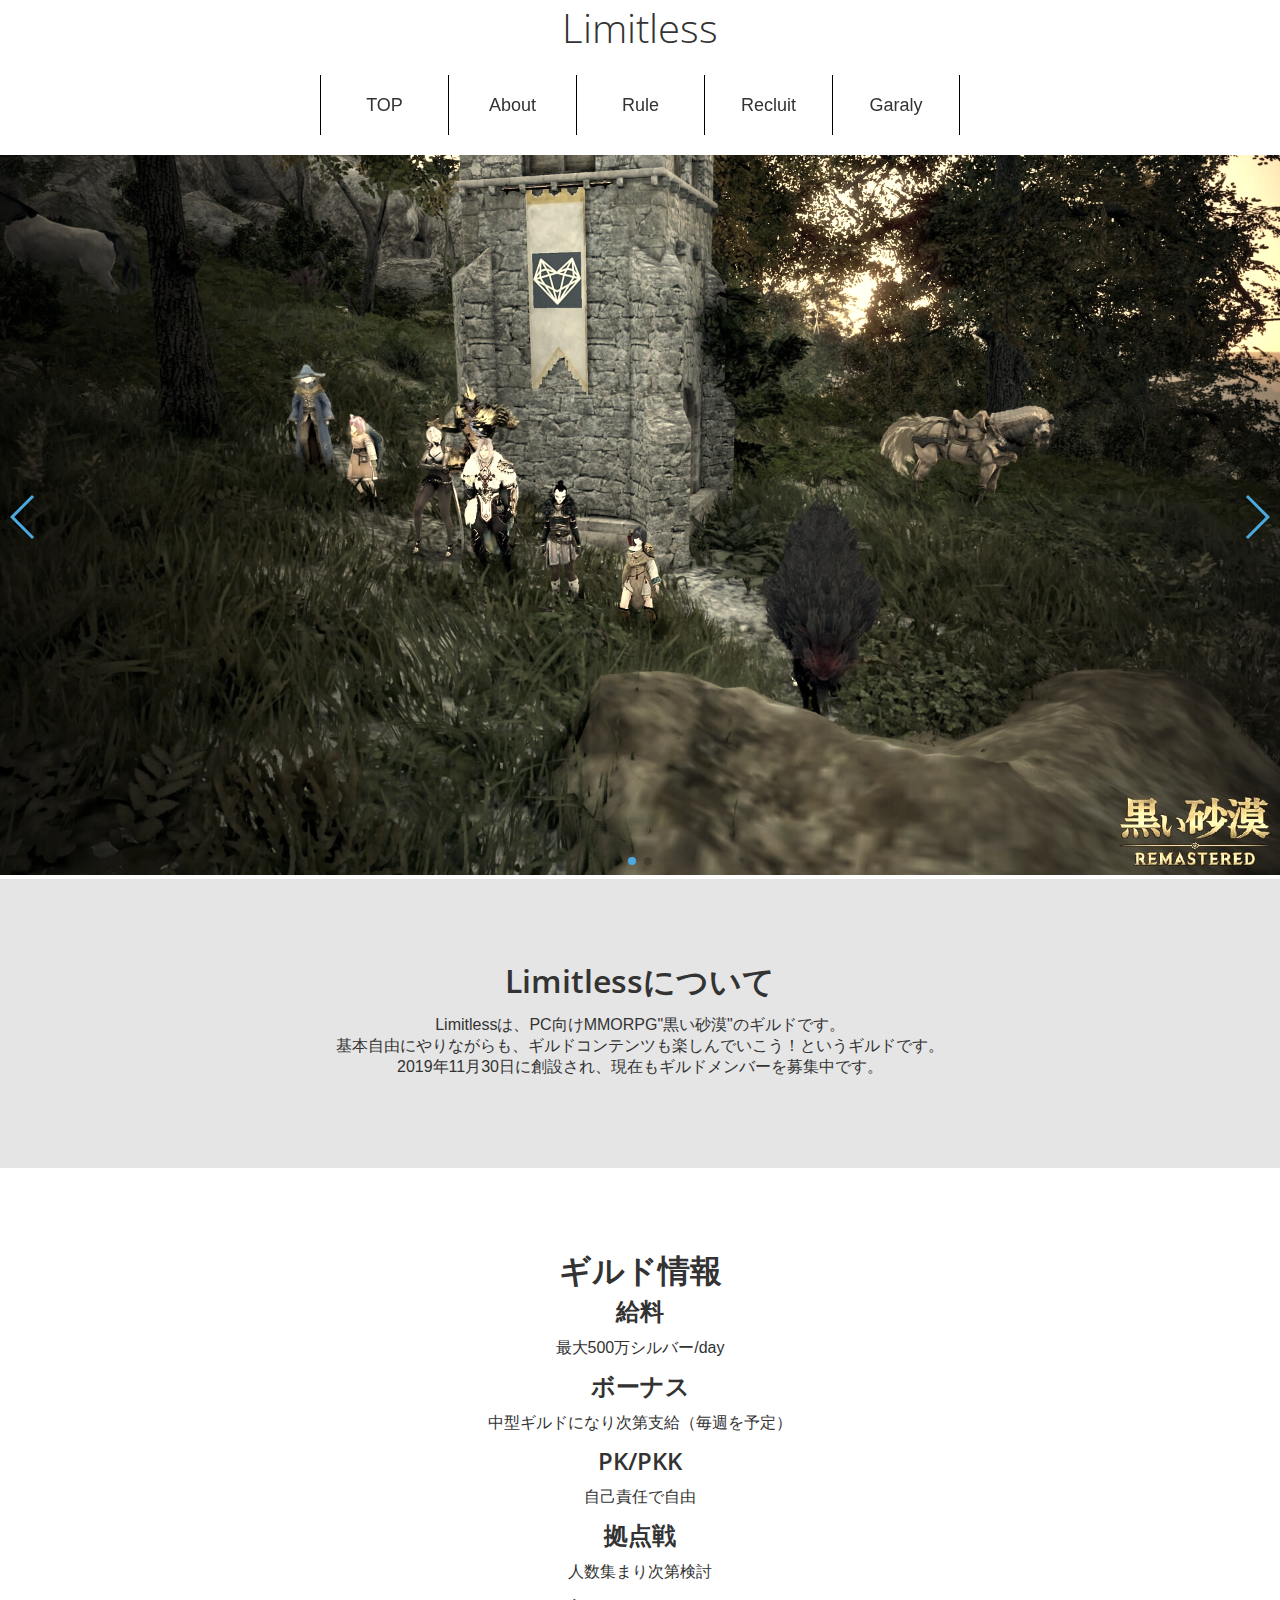
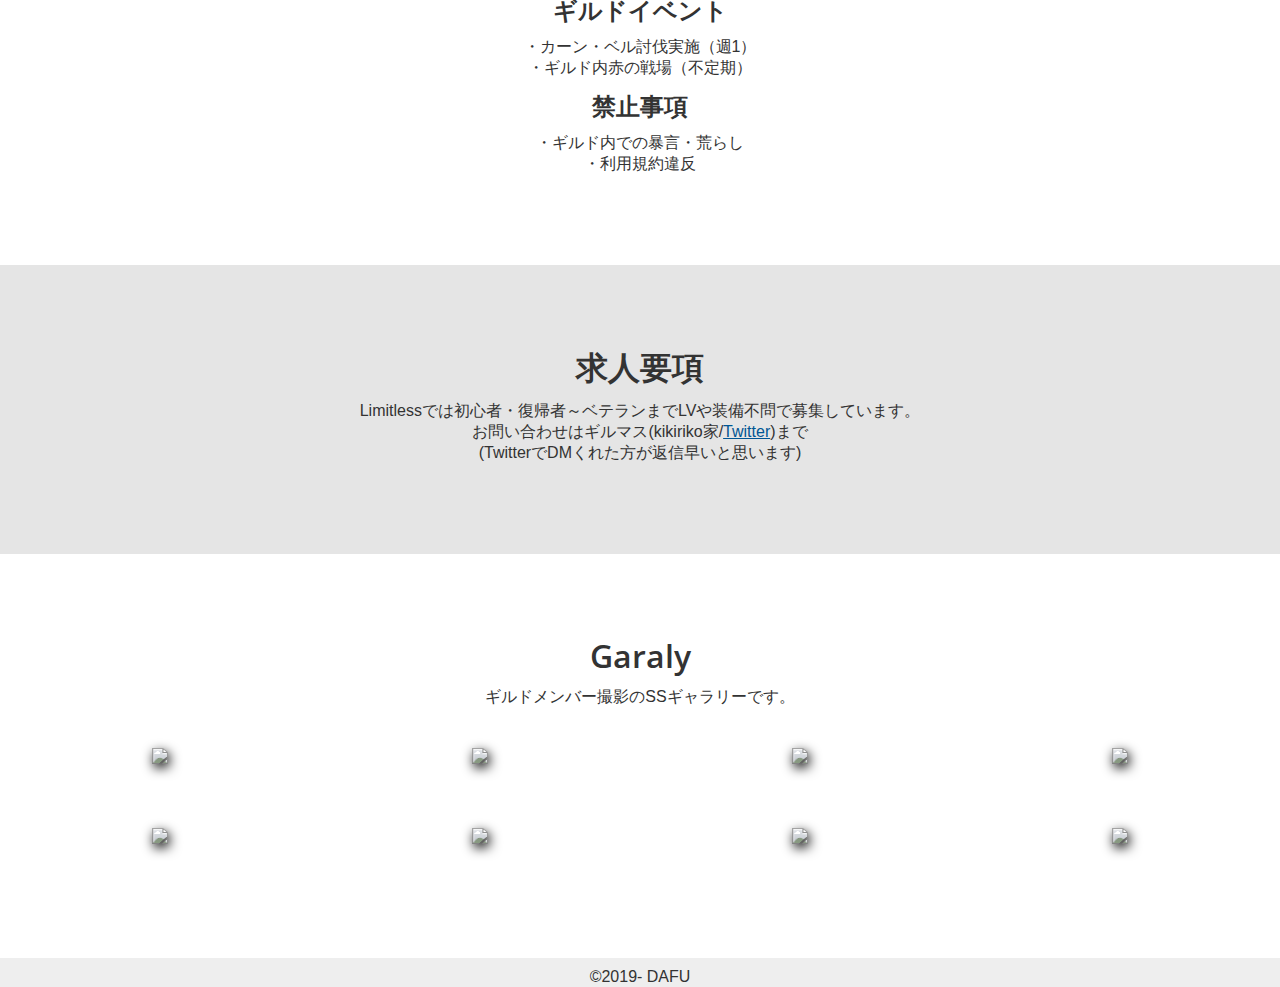
==== commit 788e7ad2: "Update Contents" ====
--- a/index.html
+++ b/index.html
@@ -78,21 +78,24 @@
           </div>
           <div class="col-12">
             <h3>PK/PKK</h3>
-            <p>利用規約違反にならない範囲でOK（自己責任）</p>
+            <p>自己責任で自由</p>
           </div>
           <div class="col-12">
             <h3>拠点戦</h3>
-            <p>現在2-4段拠点戦参戦中（戦闘週0-2ほど）</p>
+            <p>人数集まり次第検討</p>
           </div>
           <div class="col-12">
             <h3>ギルドイベント</h3>
-            <p>カーン・ベル討伐実施（週1）・ギルド内赤の戦場（不定期）</p>
+            <p>
+              ・カーン・ベル討伐実施（週1）<br>
+              ・ギルド内赤の戦場（不定期）
+            </p>
           </div>
           <div class="col-12">
             <h3>禁止事項</h3>
             <p>
-              ギルド内での暴言・荒らし<br>
-              利用規約違反
+              ・ギルド内での暴言・荒らし<br>
+              ・利用規約違反
             </p>
           </div>
         </div>
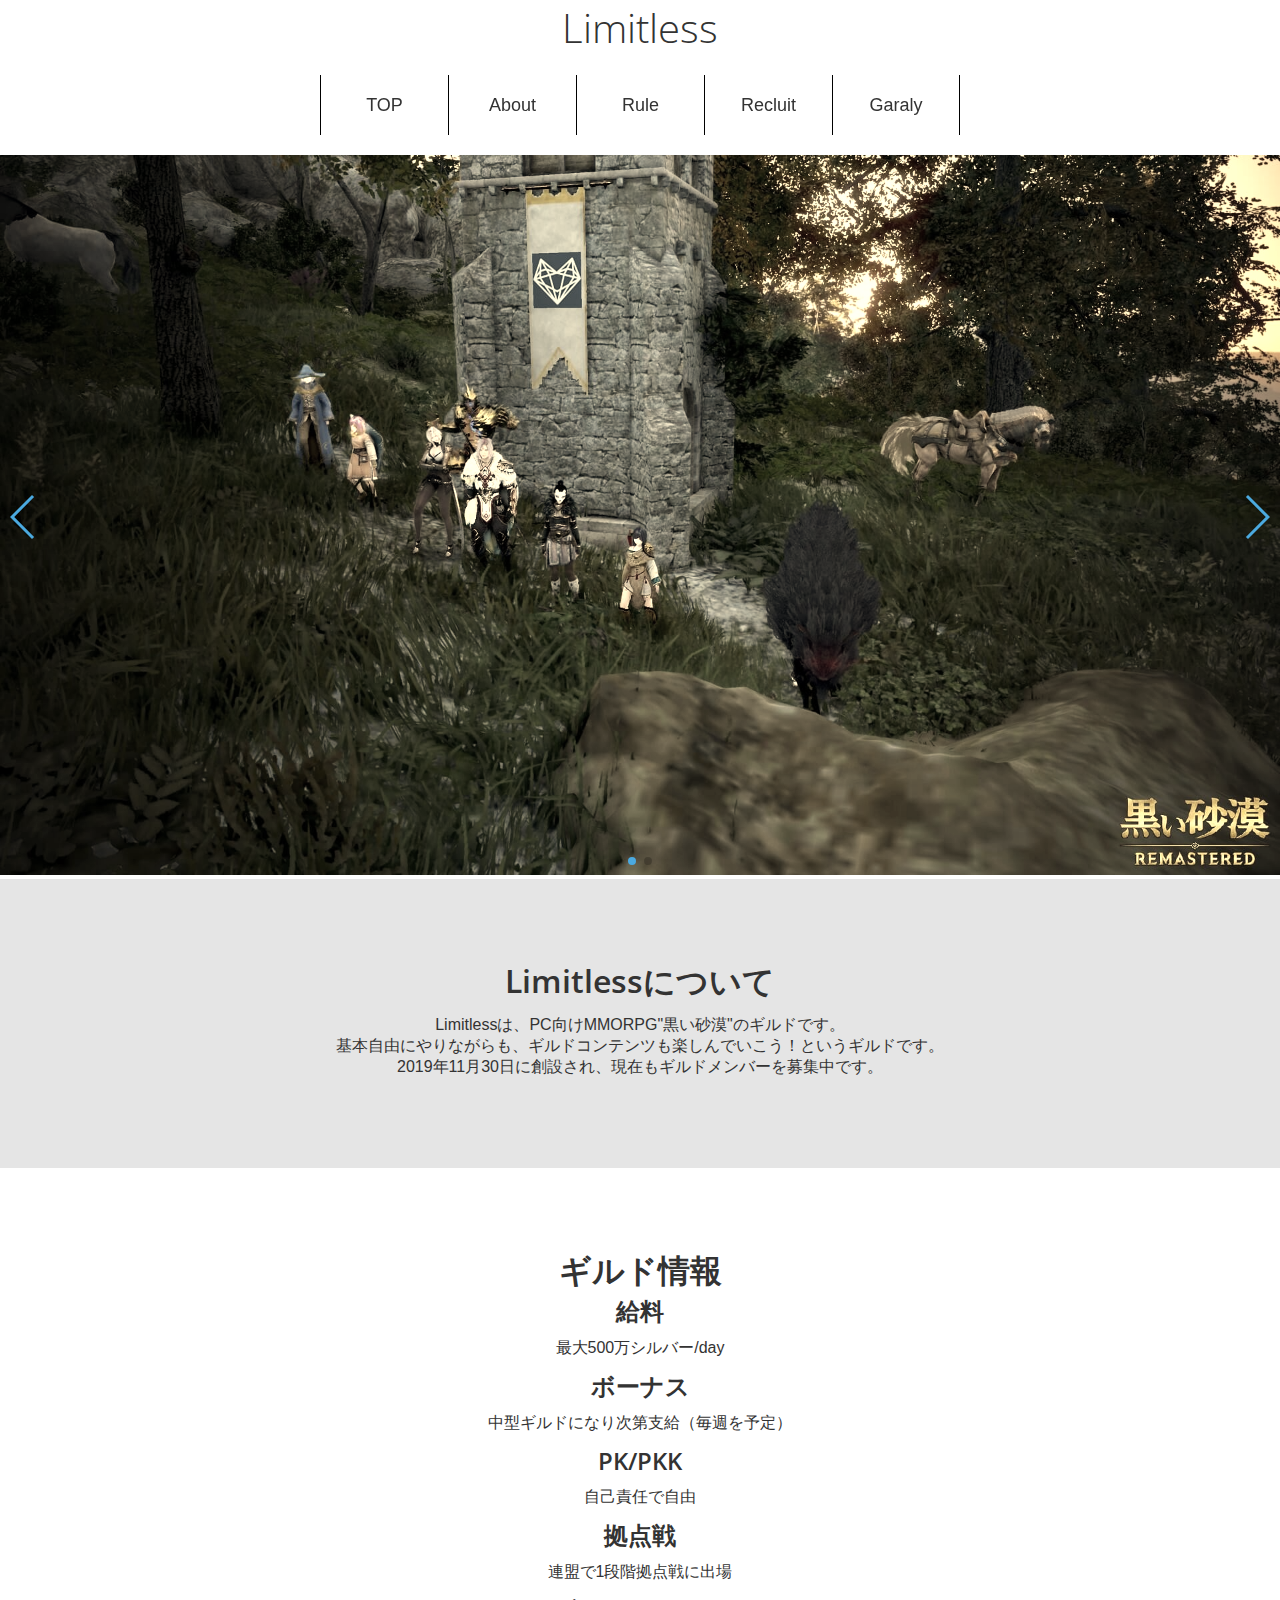
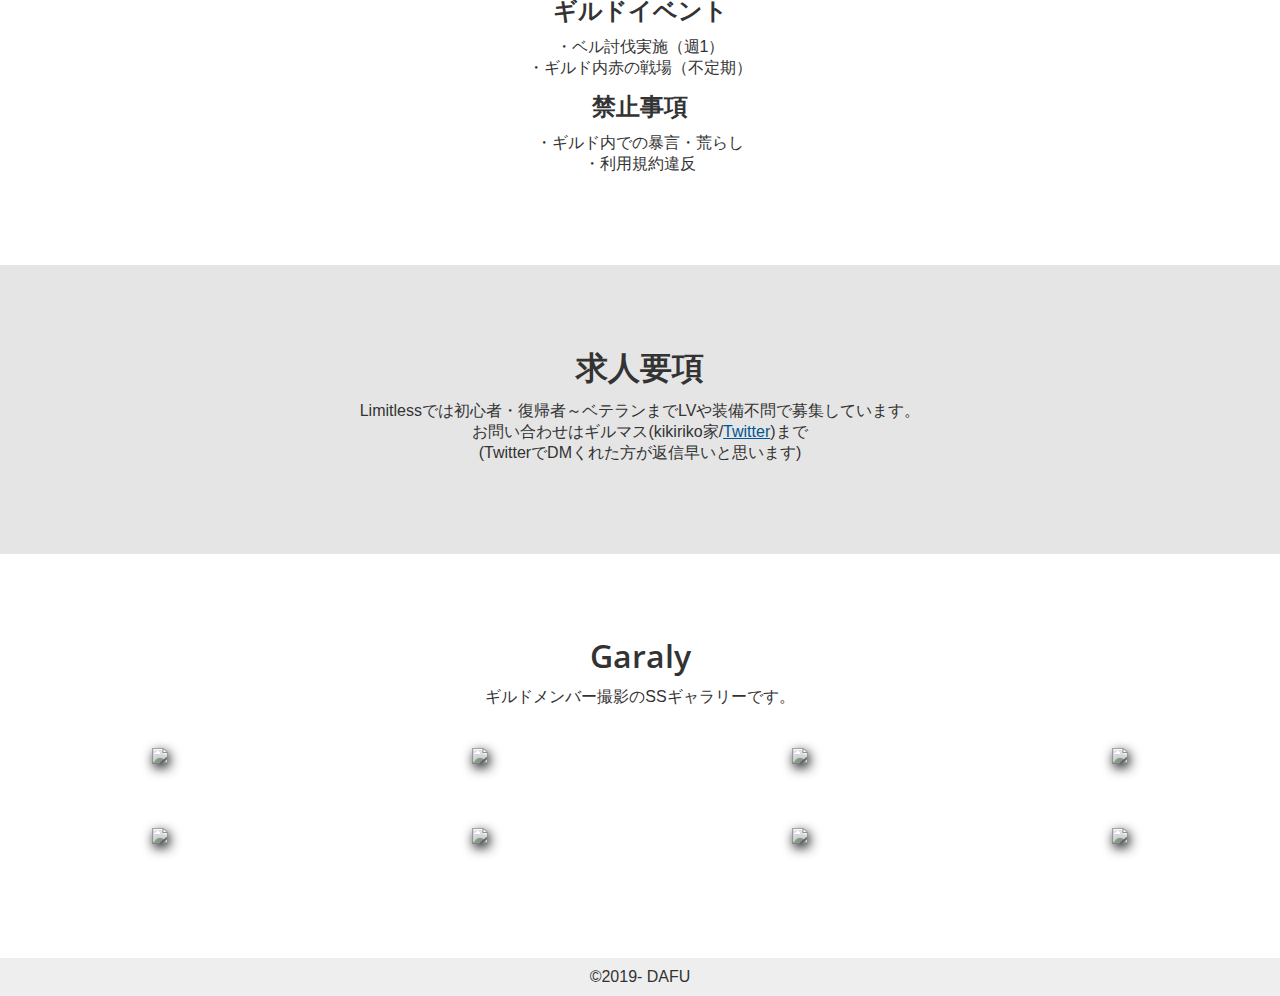
==== commit 31a0a76d: "little change & CSS Fix" ====
--- a/index.html
+++ b/index.html
@@ -8,14 +8,12 @@
     <title>Limitless - 黒い砂漠PC版ギルド -</title>
     <link rel="stylesheet" href="https://fonts.googleapis.com/css?family=Open+Sans:300,400,600,800">
     <link rel="stylesheet" href="https://cdnjs.cloudflare.com/ajax/libs/lightbox2/2.11.1/css/lightbox.min.css" />
-    <link rel="preload" as="style" href="./assets/css/style.min.css" onload="this.rel='stylesheet'">
-    <link rel="preload" as="style" href="./assets/css/plugins/swiper.min.css" onload="this.rel='stylesheet'">
-    <link rel="preload" as="style" href="./assets/css/plugins/swiper.custom.css" onload="this.rel='stylesheet'">
-    <noscript>
-      <link rel="stylesheet" href="./assets/css/style.min.css">
-      <link rel="stylesheet" href="./assets/css/plugins/swiper.min.css">
-      <link rel="stylesheet" href="./assets/css/plugins/swiper.custom.css">
-    </noscript>
+    <link rel="preload" as="style" href="./assets/css/style.min.css">
+    <link rel="preload" as="style" href="./assets/css/plugins/swiper.min.css">
+    <link rel="preload" as="style" href="./assets/css/plugins/swiper.custom.css">
+    <link rel="stylesheet" href="./assets/css/style.min.css">
+    <link rel="stylesheet" href="./assets/css/plugins/swiper.min.css">
+    <link rel="stylesheet" href="./assets/css/plugins/swiper.custom.css">
     <script defer src="./assets/js/jquery-3.3.1.min.js"></script>
     <script defer src="https://cdnjs.cloudflare.com/ajax/libs/lightbox2/2.11.1/js/lightbox.min.js"></script>
     <script defer src="./assets/js/swiper.min.js"></script>
@@ -82,12 +80,12 @@
           </div>
           <div class="col-12">
             <h3>拠点戦</h3>
-            <p>人数集まり次第検討</p>
+            <p>連盟で1段階拠点戦に出場</p>
           </div>
           <div class="col-12">
             <h3>ギルドイベント</h3>
             <p>
-              ・カーン・ベル討伐実施（週1）<br>
+              ・ベル討伐実施（週1）<br>
               ・ギルド内赤の戦場（不定期）
             </p>
           </div>
--- a/assets/css/style.min.css
+++ b/assets/css/style.min.css
@@ -1,2 +1,2 @@
-@font-face{font-family:'Noto Sans';src:local("Noto Sans"),url("https://fonts.googleapis.com/css?family=Noto+Sans:300,400,700") format("truetype")}@font-face{font-family:'Open Sans';src:local("Open Sans"),url("https://fonts.googleapis.com/css?family=Open+Sans:300,400,700") format("truetype")}@font-face{font-family:'Meiryo UI';src:local("Meiryo UI")}*,*::before,*::after{margin:0;padding:0;-webkit-box-sizing:border-box;box-sizing:border-box;font-family:'Open Sans','Noto Sans','Meiryo UI',sans-serif;font-size:16px;font-weight:400;color:#333;image-rendering:optimizeSpeed;text-rendering:optimizeSpeed}body{width:100%;height:100%;scroll-behavior:smooth}a{-webkit-text-decoration:underline 1px #005694;text-decoration:underline 1px #005694;color:#005694}a:visited{-webkit-text-decoration-color:#b30c00;text-decoration-color:#b30c00;color:#b30c00}a:hover{-webkit-text-decoration-color:#005694;text-decoration-color:#005694;color:#005694}b,strong{font-weight:700}i{font-style:italic}p{padding:10px}img{max-width:100%;max-height:100%}.w-1{width:10%}.h-1{height:10%}.w-2{width:20%}.h-2{height:20%}.w-3{width:30%}.h-3{height:30%}.w-4{width:40%}.h-4{height:40%}.w-5{width:50%}.h-5{height:50%}.w-6{width:60%}.h-6{height:60%}.w-7{width:70%}.h-7{height:70%}.w-8{width:80%}.h-8{height:80%}.w-9{width:90%}.h-9{height:90%}.w-10{width:100%}.h-10{height:100%}h1,h2,h3,h4,h5,h6{font-weight:600}h1{font-size:40px}h2{font-size:32px}h3{font-size:24px}h4,h5,h6{font-size:20px}.header{width:100%;background:#fff}.header .inner{margin:0 auto;width:80%;text-align:center}.header .inner h1{font-weight:300}.footer{width:100%;background:#eee}.footer .inner{margin:0 auto;width:80%;text-align:center}.r{width:100%;display:-webkit-box;display:-ms-flexbox;display:flex;-ms-flex-wrap:wrap;flex-wrap:wrap}.r .col-1{width:8.33333%}.r .col-2{width:16.66667%}.r .col-3{width:25%}.r .col-4{width:33.33333%}.r .col-5{width:41.66667%}.r .col-6{width:50%}.r .col-7{width:58.33333%}.r .col-8{width:66.66667%}.r .col-9{width:75%}.r .col-10{width:83.33333%}.r .col-11{width:91.66667%}.r .col-12{width:100%}@media screen and (min-width: 768px) and (max-width: 1023px){.r [class^="col-"],.r [class*="col-"]{width:100%}.r .col-tb-1{width:8.33333%}.r .col-tb-2{width:16.66667%}.r .col-tb-3{width:25%}.r .col-tb-4{width:33.33333%}.r .col-tb-5{width:41.66667%}.r .col-tb-6{width:50%}.r .col-tb-7{width:58.33333%}.r .col-tb-8{width:66.66667%}.r .col-tb-9{width:75%}.r .col-tb-10{width:83.33333%}.r .col-tb-11{width:91.66667%}.r .col-tb-12{width:100%}}@media screen and (max-width: 767px){.r [class^="col-"],.r [class*="col-"]{width:100%}.r .col-sp-1{width:8.33333%}.r .col-sp-2{width:16.66667%}.r .col-sp-3{width:25%}.r .col-sp-4{width:33.33333%}.r .col-sp-5{width:41.66667%}.r .col-sp-6{width:50%}.r .col-sp-7{width:58.33333%}.r .col-sp-8{width:66.66667%}.r .col-sp-9{width:75%}.r .col-sp-10{width:83.33333%}.r .col-sp-11{width:91.66667%}.r .col-sp-12{width:100%}}.section{width:100%;max-width:1320px;margin:0 auto;padding:20px 0;background:#fff;text-align:center}.section:nth-child(2n){background:#e5e5e5}.section .inner{margin:60px auto;max-width:1320px}.menu{margin:20px 0;height:60px;line-height:60px;position:-webkit-sticky;position:sticky;top:0;z-index:999;background-color:rgba(255,255,255,0.7)}.menu .menu-contents{margin:10px auto;display:-webkit-box;display:-ms-flexbox;display:flex;width:50%}.menu .menu-content{width:calc(100% / 5);border-left:1px solid #000;text-align:center;background:rgba(255,255,255,0.9);font-size:18px;-webkit-transition:.3s;-o-transition:.3s;transition:.3s}.menu .menu-content:last-of-type{border-right:1px solid #000}.menu .menu-content:hover{background:#000;color:#fff;-webkit-transition:.3s;-o-transition:.3s;transition:.3s;cursor:pointer}.pc-menu{display:block}@media screen and (min-width: 768px) and (max-width: 1023px){.pc-menu{display:none}}@media screen and (max-width: 767px){.pc-menu{display:none}}.tb-menu{display:none}@media screen and (min-width: 768px) and (max-width: 1023px){.tb-menu{display:block}}@media screen and (max-width: 767px){.tb-menu{display:none}}.sp-menu{display:none}@media screen and (min-width: 768px) and (max-width: 1023px){.sp-menu{display:none}}@media screen and (max-width: 767px){.sp-menu{display:block}}.hero{margin:0 auto;padding:0;max-width:1320px}.hero img{-o-object-fit:scale-down;object-fit:scale-down}.img-modal{display:none;position:fixed;top:0;left:0;right:0;bottom:0;width:100vw;height:100vh;z-index:9999}.img-modal .modal-bg{position:fixed;top:0;left:0;right:0;bottom:0;width:100%;height:100%}.img-modal .modal-bg .modal-content{width:100%;height:100%;text-align:center;background:rgba(0,0,0,0.5)}.img-modal .modal-bg .modal-img{position:fixed;width:80%;max-width:1320px}.garaly-thumb{margin:20px 0;padding:10px;-webkit-filter:drop-shadow(2px 4px 6px black) grayscale(0.8);filter:drop-shadow(2px 4px 6px black) grayscale(0.8);-webkit-transition:.3s;-o-transition:.3s;transition:.3s}.garaly-thumb:hover{cursor:pointer;-webkit-filter:drop-shadow(2px 4px 6px black);filter:drop-shadow(2px 4px 6px black);-webkit-transition:.3s;-o-transition:.3s;transition:.3s}.circle{border:1px solid #333;border-radius:50%}
+@font-face{font-family:'Noto Sans';src:local("Noto Sans"),url("https://fonts.googleapis.com/css?family=Noto+Sans:300,400,700") format("truetype")}@font-face{font-family:'Open Sans';src:local("Open Sans"),url("https://fonts.googleapis.com/css?family=Open+Sans:300,400,700") format("truetype")}@font-face{font-family:'Meiryo UI';src:local("Meiryo UI")}*,*::before,*::after{margin:0;padding:0;-webkit-box-sizing:border-box;box-sizing:border-box;font-family:'Open Sans','Noto Sans','Meiryo UI',sans-serif;font-size:16px;font-weight:400;color:#333;image-rendering:optimizeSpeed;text-rendering:optimizeSpeed}body{width:100%;height:100%;scroll-behavior:smooth}a{-webkit-text-decoration:underline 1px #005694;text-decoration:underline 1px #005694;color:#005694}a:visited{-webkit-text-decoration-color:#b30c00;text-decoration-color:#b30c00;color:#b30c00}a:hover{-webkit-text-decoration-color:#005694;text-decoration-color:#005694;color:#005694}b,strong{font-weight:700}i{font-style:italic}p{padding:10px}img{max-width:100%;max-height:100%}.w-1{width:10%}.h-1{height:10%}.w-2{width:20%}.h-2{height:20%}.w-3{width:30%}.h-3{height:30%}.w-4{width:40%}.h-4{height:40%}.w-5{width:50%}.h-5{height:50%}.w-6{width:60%}.h-6{height:60%}.w-7{width:70%}.h-7{height:70%}.w-8{width:80%}.h-8{height:80%}.w-9{width:90%}.h-9{height:90%}.w-10{width:100%}.h-10{height:100%}.t-left{text-align:left}.t-center{text-align:center}.t-right{text-align:right}.editer{width:80%;height:450px;resize:none}h1,h2,h3,h4,h5,h6{font-weight:600}h1{font-size:40px}h2{font-size:32px}h3{font-size:24px}h4,h5,h6{font-size:20px}.header{width:100%;background:#fff}.header .inner{margin:0 auto;width:80%;text-align:center}.header .inner h1{font-weight:300}.footer{width:100%;background:#eee}.footer .inner{margin:0 auto;width:80%;text-align:center}.r{width:100%;display:-webkit-box;display:-ms-flexbox;display:flex;-ms-flex-wrap:wrap;flex-wrap:wrap}.r .col-1{width:8.33333%}.r .col-2{width:16.66667%}.r .col-3{width:25%}.r .col-4{width:33.33333%}.r .col-5{width:41.66667%}.r .col-6{width:50%}.r .col-7{width:58.33333%}.r .col-8{width:66.66667%}.r .col-9{width:75%}.r .col-10{width:83.33333%}.r .col-11{width:91.66667%}.r .col-12{width:100%}@media screen and (min-width: 768px) and (max-width: 1023px){.r [class^="col-"],.r [class*="col-"]{width:100%}.r .col-tb-1{width:8.33333%}.r .col-tb-2{width:16.66667%}.r .col-tb-3{width:25%}.r .col-tb-4{width:33.33333%}.r .col-tb-5{width:41.66667%}.r .col-tb-6{width:50%}.r .col-tb-7{width:58.33333%}.r .col-tb-8{width:66.66667%}.r .col-tb-9{width:75%}.r .col-tb-10{width:83.33333%}.r .col-tb-11{width:91.66667%}.r .col-tb-12{width:100%}}@media screen and (max-width: 767px){.r [class^="col-"],.r [class*="col-"]{width:100%}.r .col-sp-1{width:8.33333%}.r .col-sp-2{width:16.66667%}.r .col-sp-3{width:25%}.r .col-sp-4{width:33.33333%}.r .col-sp-5{width:41.66667%}.r .col-sp-6{width:50%}.r .col-sp-7{width:58.33333%}.r .col-sp-8{width:66.66667%}.r .col-sp-9{width:75%}.r .col-sp-10{width:83.33333%}.r .col-sp-11{width:91.66667%}.r .col-sp-12{width:100%}}.section{width:100%;max-width:1320px;margin:0 auto;padding:20px 0;background:#fff;text-align:center}.section:nth-child(2n){background:#e5e5e5}.section .inner{margin:60px auto;max-width:1320px}.menu{margin:20px 0;height:60px;line-height:60px;position:-webkit-sticky;position:sticky;top:0;z-index:999;background-color:rgba(255,255,255,0.7)}.menu .menu-contents{margin:10px auto;display:-webkit-box;display:-ms-flexbox;display:flex;width:50%}.menu .menu-content{width:calc(100% / 5);border-left:1px solid #000;text-align:center;background:rgba(255,255,255,0.9);font-size:18px;-webkit-transition:.3s;-o-transition:.3s;transition:.3s}.menu .menu-content:last-of-type{border-right:1px solid #000}.menu .menu-content:hover{background:#000;color:#fff;-webkit-transition:.3s;-o-transition:.3s;transition:.3s;cursor:pointer}.pc-menu{display:block}@media screen and (min-width: 768px) and (max-width: 1023px){.pc-menu{display:none}}@media screen and (max-width: 767px){.pc-menu{display:none}}.tb-menu{display:none}@media screen and (min-width: 768px) and (max-width: 1023px){.tb-menu{display:block}}@media screen and (max-width: 767px){.tb-menu{display:none}}.sp-menu{display:none}@media screen and (min-width: 768px) and (max-width: 1023px){.sp-menu{display:none}}@media screen and (max-width: 767px){.sp-menu{display:block}}.hero{margin:0 auto;padding:0;max-width:1320px}.hero img{-o-object-fit:scale-down;object-fit:scale-down}.img-modal{display:none;position:fixed;top:0;left:0;right:0;bottom:0;width:100vw;height:100vh;z-index:9999}.img-modal .modal-bg{position:fixed;top:0;left:0;right:0;bottom:0;width:100%;height:100%}.img-modal .modal-bg .modal-content{width:100%;height:100%;text-align:center;background:rgba(0,0,0,0.5)}.img-modal .modal-bg .modal-img{position:fixed;width:80%;max-width:1320px}.garaly-thumb{margin:20px 0;padding:10px;-webkit-filter:drop-shadow(2px 4px 6px black) grayscale(0.8);filter:drop-shadow(2px 4px 6px black) grayscale(0.8);-webkit-transition:.3s;-o-transition:.3s;transition:.3s}.garaly-thumb:hover{cursor:pointer;-webkit-filter:drop-shadow(2px 4px 6px black);filter:drop-shadow(2px 4px 6px black);-webkit-transition:.3s;-o-transition:.3s;transition:.3s}.blog-title{padding:60px 30px;background:#e5e5e5}.circle{border:1px solid #333;border-radius:50%}
 /*# sourceMappingURL=style.min.css.map */--- a/assets/css/style.min.css
+++ b/assets/css/style.min.css
@@ -1,2 +1,2 @@
-@font-face{font-family:'Noto Sans';src:local("Noto Sans"),url("https://fonts.googleapis.com/css?family=Noto+Sans:300,400,700") format("truetype")}@font-face{font-family:'Open Sans';src:local("Open Sans"),url("https://fonts.googleapis.com/css?family=Open+Sans:300,400,700") format("truetype")}@font-face{font-family:'Meiryo UI';src:local("Meiryo UI")}*,*::before,*::after{margin:0;padding:0;-webkit-box-sizing:border-box;box-sizing:border-box;font-family:'Open Sans','Noto Sans','Meiryo UI',sans-serif;font-size:16px;font-weight:400;color:#333;image-rendering:optimizeSpeed;text-rendering:optimizeSpeed}body{width:100%;height:100%;scroll-behavior:smooth}a{-webkit-text-decoration:underline 1px #005694;text-decoration:underline 1px #005694;color:#005694}a:visited{-webkit-text-decoration-color:#b30c00;text-decoration-color:#b30c00;color:#b30c00}a:hover{-webkit-text-decoration-color:#005694;text-decoration-color:#005694;color:#005694}b,strong{font-weight:700}i{font-style:italic}p{padding:10px}img{max-width:100%;max-height:100%}.w-1{width:10%}.h-1{height:10%}.w-2{width:20%}.h-2{height:20%}.w-3{width:30%}.h-3{height:30%}.w-4{width:40%}.h-4{height:40%}.w-5{width:50%}.h-5{height:50%}.w-6{width:60%}.h-6{height:60%}.w-7{width:70%}.h-7{height:70%}.w-8{width:80%}.h-8{height:80%}.w-9{width:90%}.h-9{height:90%}.w-10{width:100%}.h-10{height:100%}h1,h2,h3,h4,h5,h6{font-weight:600}h1{font-size:40px}h2{font-size:32px}h3{font-size:24px}h4,h5,h6{font-size:20px}.header{width:100%;background:#fff}.header .inner{margin:0 auto;width:80%;text-align:center}.header .inner h1{font-weight:300}.footer{width:100%;background:#eee}.footer .inner{margin:0 auto;width:80%;text-align:center}.r{width:100%;display:-webkit-box;display:-ms-flexbox;display:flex;-ms-flex-wrap:wrap;flex-wrap:wrap}.r .col-1{width:8.33333%}.r .col-2{width:16.66667%}.r .col-3{width:25%}.r .col-4{width:33.33333%}.r .col-5{width:41.66667%}.r .col-6{width:50%}.r .col-7{width:58.33333%}.r .col-8{width:66.66667%}.r .col-9{width:75%}.r .col-10{width:83.33333%}.r .col-11{width:91.66667%}.r .col-12{width:100%}@media screen and (min-width: 768px) and (max-width: 1023px){.r [class^="col-"],.r [class*="col-"]{width:100%}.r .col-tb-1{width:8.33333%}.r .col-tb-2{width:16.66667%}.r .col-tb-3{width:25%}.r .col-tb-4{width:33.33333%}.r .col-tb-5{width:41.66667%}.r .col-tb-6{width:50%}.r .col-tb-7{width:58.33333%}.r .col-tb-8{width:66.66667%}.r .col-tb-9{width:75%}.r .col-tb-10{width:83.33333%}.r .col-tb-11{width:91.66667%}.r .col-tb-12{width:100%}}@media screen and (max-width: 767px){.r [class^="col-"],.r [class*="col-"]{width:100%}.r .col-sp-1{width:8.33333%}.r .col-sp-2{width:16.66667%}.r .col-sp-3{width:25%}.r .col-sp-4{width:33.33333%}.r .col-sp-5{width:41.66667%}.r .col-sp-6{width:50%}.r .col-sp-7{width:58.33333%}.r .col-sp-8{width:66.66667%}.r .col-sp-9{width:75%}.r .col-sp-10{width:83.33333%}.r .col-sp-11{width:91.66667%}.r .col-sp-12{width:100%}}.section{width:100%;max-width:1320px;margin:0 auto;padding:20px 0;background:#fff;text-align:center}.section:nth-child(2n){background:#e5e5e5}.section .inner{margin:60px auto;max-width:1320px}.menu{margin:20px 0;height:60px;line-height:60px;position:-webkit-sticky;position:sticky;top:0;z-index:999;background-color:rgba(255,255,255,0.7)}.menu .menu-contents{margin:10px auto;display:-webkit-box;display:-ms-flexbox;display:flex;width:50%}.menu .menu-content{width:calc(100% / 5);border-left:1px solid #000;text-align:center;background:rgba(255,255,255,0.9);font-size:18px;-webkit-transition:.3s;-o-transition:.3s;transition:.3s}.menu .menu-content:last-of-type{border-right:1px solid #000}.menu .menu-content:hover{background:#000;color:#fff;-webkit-transition:.3s;-o-transition:.3s;transition:.3s;cursor:pointer}.pc-menu{display:block}@media screen and (min-width: 768px) and (max-width: 1023px){.pc-menu{display:none}}@media screen and (max-width: 767px){.pc-menu{display:none}}.tb-menu{display:none}@media screen and (min-width: 768px) and (max-width: 1023px){.tb-menu{display:block}}@media screen and (max-width: 767px){.tb-menu{display:none}}.sp-menu{display:none}@media screen and (min-width: 768px) and (max-width: 1023px){.sp-menu{display:none}}@media screen and (max-width: 767px){.sp-menu{display:block}}.hero{margin:0 auto;padding:0;max-width:1320px}.hero img{-o-object-fit:scale-down;object-fit:scale-down}.img-modal{display:none;position:fixed;top:0;left:0;right:0;bottom:0;width:100vw;height:100vh;z-index:9999}.img-modal .modal-bg{position:fixed;top:0;left:0;right:0;bottom:0;width:100%;height:100%}.img-modal .modal-bg .modal-content{width:100%;height:100%;text-align:center;background:rgba(0,0,0,0.5)}.img-modal .modal-bg .modal-img{position:fixed;width:80%;max-width:1320px}.garaly-thumb{margin:20px 0;padding:10px;-webkit-filter:drop-shadow(2px 4px 6px black) grayscale(0.8);filter:drop-shadow(2px 4px 6px black) grayscale(0.8);-webkit-transition:.3s;-o-transition:.3s;transition:.3s}.garaly-thumb:hover{cursor:pointer;-webkit-filter:drop-shadow(2px 4px 6px black);filter:drop-shadow(2px 4px 6px black);-webkit-transition:.3s;-o-transition:.3s;transition:.3s}.circle{border:1px solid #333;border-radius:50%}
+@font-face{font-family:'Noto Sans';src:local("Noto Sans"),url("https://fonts.googleapis.com/css?family=Noto+Sans:300,400,700") format("truetype")}@font-face{font-family:'Open Sans';src:local("Open Sans"),url("https://fonts.googleapis.com/css?family=Open+Sans:300,400,700") format("truetype")}@font-face{font-family:'Meiryo UI';src:local("Meiryo UI")}*,*::before,*::after{margin:0;padding:0;-webkit-box-sizing:border-box;box-sizing:border-box;font-family:'Open Sans','Noto Sans','Meiryo UI',sans-serif;font-size:16px;font-weight:400;color:#333;image-rendering:optimizeSpeed;text-rendering:optimizeSpeed}body{width:100%;height:100%;scroll-behavior:smooth}a{-webkit-text-decoration:underline 1px #005694;text-decoration:underline 1px #005694;color:#005694}a:visited{-webkit-text-decoration-color:#b30c00;text-decoration-color:#b30c00;color:#b30c00}a:hover{-webkit-text-decoration-color:#005694;text-decoration-color:#005694;color:#005694}b,strong{font-weight:700}i{font-style:italic}p{padding:10px}img{max-width:100%;max-height:100%}.w-1{width:10%}.h-1{height:10%}.w-2{width:20%}.h-2{height:20%}.w-3{width:30%}.h-3{height:30%}.w-4{width:40%}.h-4{height:40%}.w-5{width:50%}.h-5{height:50%}.w-6{width:60%}.h-6{height:60%}.w-7{width:70%}.h-7{height:70%}.w-8{width:80%}.h-8{height:80%}.w-9{width:90%}.h-9{height:90%}.w-10{width:100%}.h-10{height:100%}.t-left{text-align:left}.t-center{text-align:center}.t-right{text-align:right}.editer{width:80%;height:450px;resize:none}h1,h2,h3,h4,h5,h6{font-weight:600}h1{font-size:40px}h2{font-size:32px}h3{font-size:24px}h4,h5,h6{font-size:20px}.header{width:100%;background:#fff}.header .inner{margin:0 auto;width:80%;text-align:center}.header .inner h1{font-weight:300}.footer{width:100%;background:#eee}.footer .inner{margin:0 auto;width:80%;text-align:center}.r{width:100%;display:-webkit-box;display:-ms-flexbox;display:flex;-ms-flex-wrap:wrap;flex-wrap:wrap}.r .col-1{width:8.33333%}.r .col-2{width:16.66667%}.r .col-3{width:25%}.r .col-4{width:33.33333%}.r .col-5{width:41.66667%}.r .col-6{width:50%}.r .col-7{width:58.33333%}.r .col-8{width:66.66667%}.r .col-9{width:75%}.r .col-10{width:83.33333%}.r .col-11{width:91.66667%}.r .col-12{width:100%}@media screen and (min-width: 768px) and (max-width: 1023px){.r [class^="col-"],.r [class*="col-"]{width:100%}.r .col-tb-1{width:8.33333%}.r .col-tb-2{width:16.66667%}.r .col-tb-3{width:25%}.r .col-tb-4{width:33.33333%}.r .col-tb-5{width:41.66667%}.r .col-tb-6{width:50%}.r .col-tb-7{width:58.33333%}.r .col-tb-8{width:66.66667%}.r .col-tb-9{width:75%}.r .col-tb-10{width:83.33333%}.r .col-tb-11{width:91.66667%}.r .col-tb-12{width:100%}}@media screen and (max-width: 767px){.r [class^="col-"],.r [class*="col-"]{width:100%}.r .col-sp-1{width:8.33333%}.r .col-sp-2{width:16.66667%}.r .col-sp-3{width:25%}.r .col-sp-4{width:33.33333%}.r .col-sp-5{width:41.66667%}.r .col-sp-6{width:50%}.r .col-sp-7{width:58.33333%}.r .col-sp-8{width:66.66667%}.r .col-sp-9{width:75%}.r .col-sp-10{width:83.33333%}.r .col-sp-11{width:91.66667%}.r .col-sp-12{width:100%}}.section{width:100%;max-width:1320px;margin:0 auto;padding:20px 0;background:#fff;text-align:center}.section:nth-child(2n){background:#e5e5e5}.section .inner{margin:60px auto;max-width:1320px}.menu{margin:20px 0;height:60px;line-height:60px;position:-webkit-sticky;position:sticky;top:0;z-index:999;background-color:rgba(255,255,255,0.7)}.menu .menu-contents{margin:10px auto;display:-webkit-box;display:-ms-flexbox;display:flex;width:50%}.menu .menu-content{width:calc(100% / 5);border-left:1px solid #000;text-align:center;background:rgba(255,255,255,0.9);font-size:18px;-webkit-transition:.3s;-o-transition:.3s;transition:.3s}.menu .menu-content:last-of-type{border-right:1px solid #000}.menu .menu-content:hover{background:#000;color:#fff;-webkit-transition:.3s;-o-transition:.3s;transition:.3s;cursor:pointer}.pc-menu{display:block}@media screen and (min-width: 768px) and (max-width: 1023px){.pc-menu{display:none}}@media screen and (max-width: 767px){.pc-menu{display:none}}.tb-menu{display:none}@media screen and (min-width: 768px) and (max-width: 1023px){.tb-menu{display:block}}@media screen and (max-width: 767px){.tb-menu{display:none}}.sp-menu{display:none}@media screen and (min-width: 768px) and (max-width: 1023px){.sp-menu{display:none}}@media screen and (max-width: 767px){.sp-menu{display:block}}.hero{margin:0 auto;padding:0;max-width:1320px}.hero img{-o-object-fit:scale-down;object-fit:scale-down}.img-modal{display:none;position:fixed;top:0;left:0;right:0;bottom:0;width:100vw;height:100vh;z-index:9999}.img-modal .modal-bg{position:fixed;top:0;left:0;right:0;bottom:0;width:100%;height:100%}.img-modal .modal-bg .modal-content{width:100%;height:100%;text-align:center;background:rgba(0,0,0,0.5)}.img-modal .modal-bg .modal-img{position:fixed;width:80%;max-width:1320px}.garaly-thumb{margin:20px 0;padding:10px;-webkit-filter:drop-shadow(2px 4px 6px black) grayscale(0.8);filter:drop-shadow(2px 4px 6px black) grayscale(0.8);-webkit-transition:.3s;-o-transition:.3s;transition:.3s}.garaly-thumb:hover{cursor:pointer;-webkit-filter:drop-shadow(2px 4px 6px black);filter:drop-shadow(2px 4px 6px black);-webkit-transition:.3s;-o-transition:.3s;transition:.3s}.blog-title{padding:60px 30px;background:#e5e5e5}.circle{border:1px solid #333;border-radius:50%}
 /*# sourceMappingURL=style.min.css.map */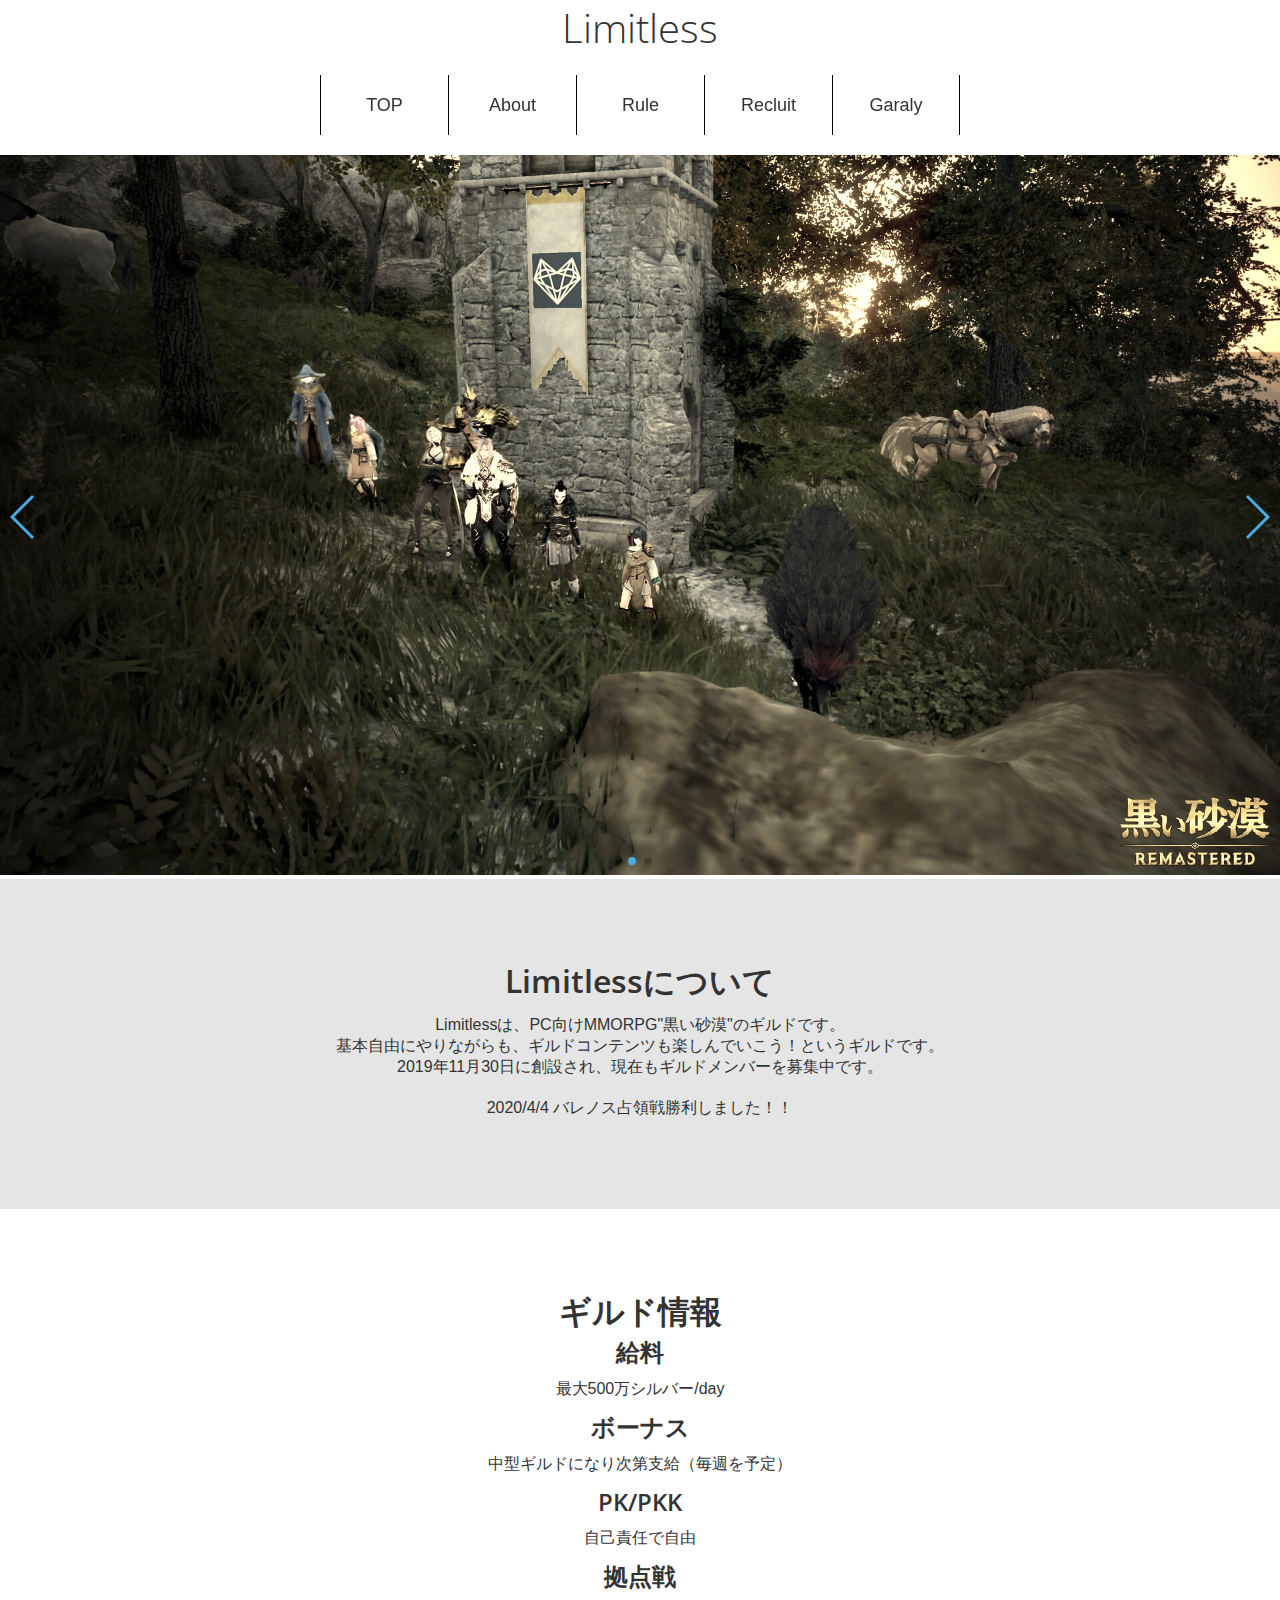
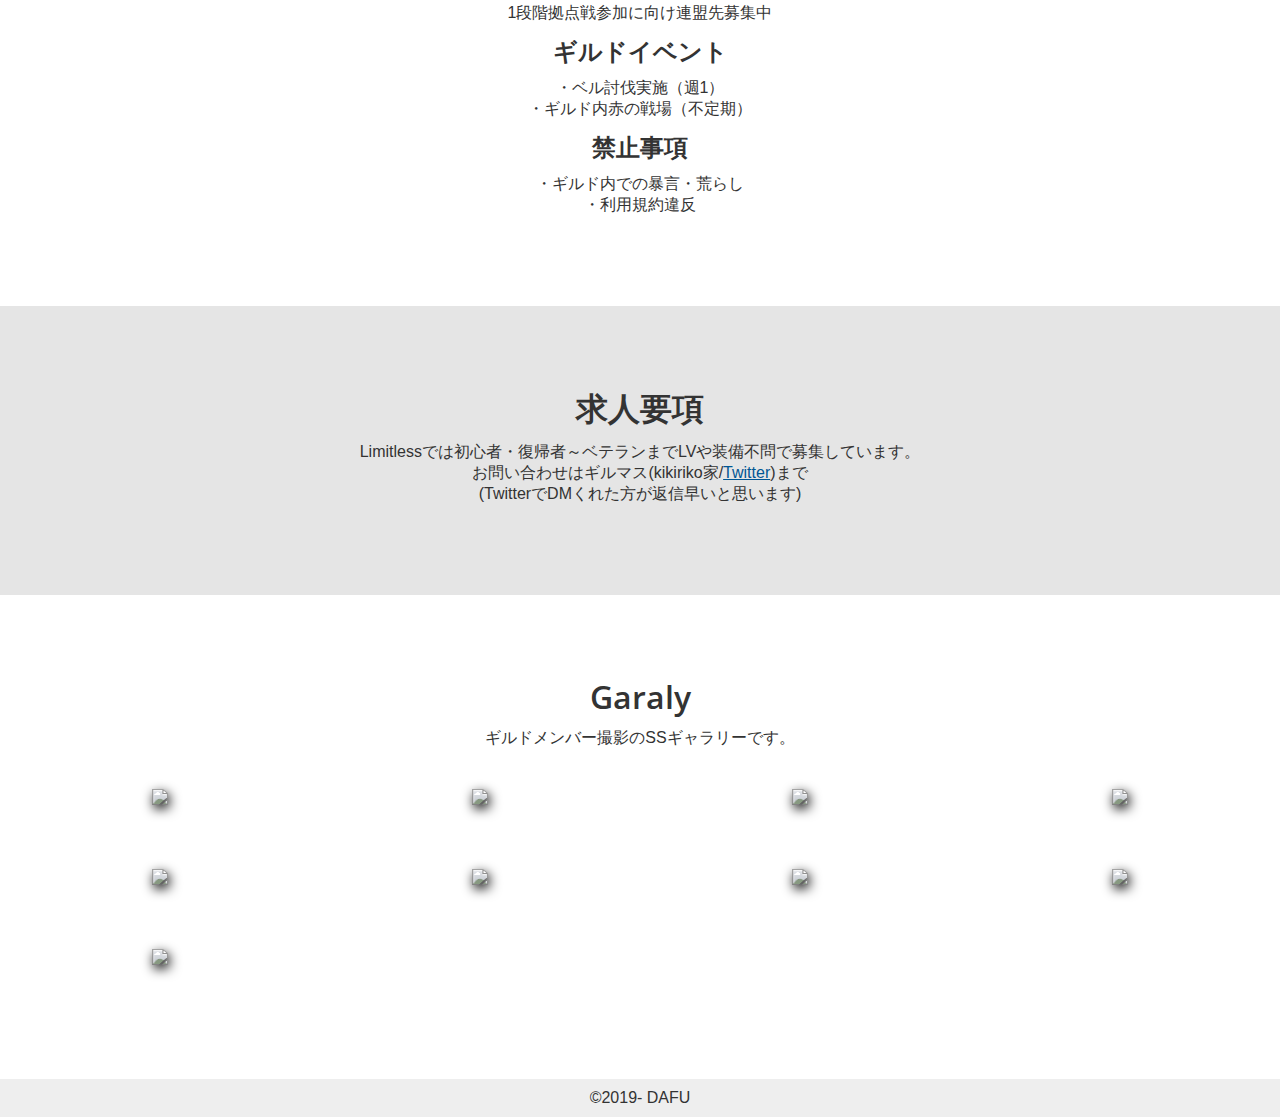
==== commit 5eb3fb80: "バレノス占領勝利更新" ====
--- a/index.html
+++ b/index.html
@@ -60,6 +60,10 @@
           基本自由にやりながらも、ギルドコンテンツも楽しんでいこう！というギルドです。<br>
           2019年11月30日に創設され、現在もギルドメンバーを募集中です。
         </p>
+
+        <p>
+          2020/4/4 バレノス占領戦勝利しました！！
+        </p>
       </div>
     </div>
     <div class="section" id="3">
@@ -80,7 +84,7 @@
           </div>
           <div class="col-12">
             <h3>拠点戦</h3>
-            <p>連盟で1段階拠点戦に出場</p>
+            <p>1段階拠点戦参加に向け連盟先募集中</p>
           </div>
           <div class="col-12">
             <h3>ギルドイベント</h3>
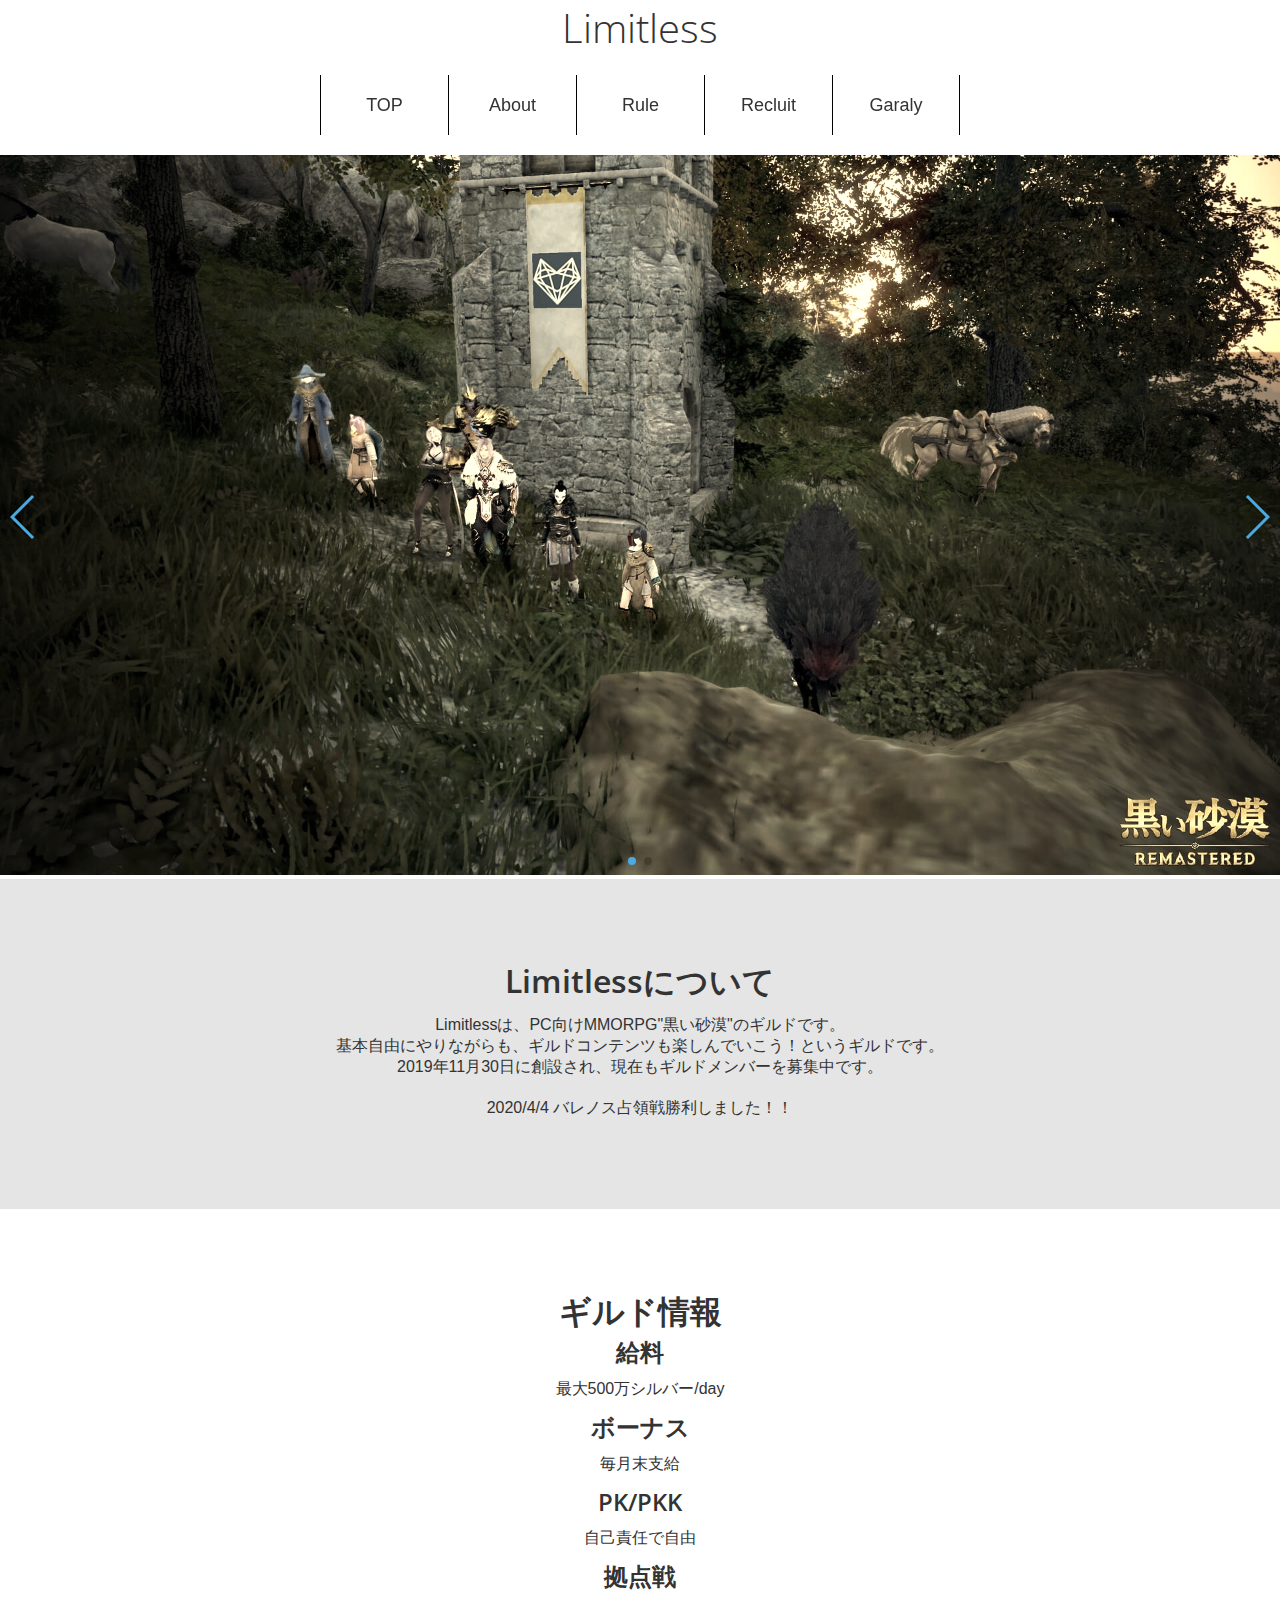
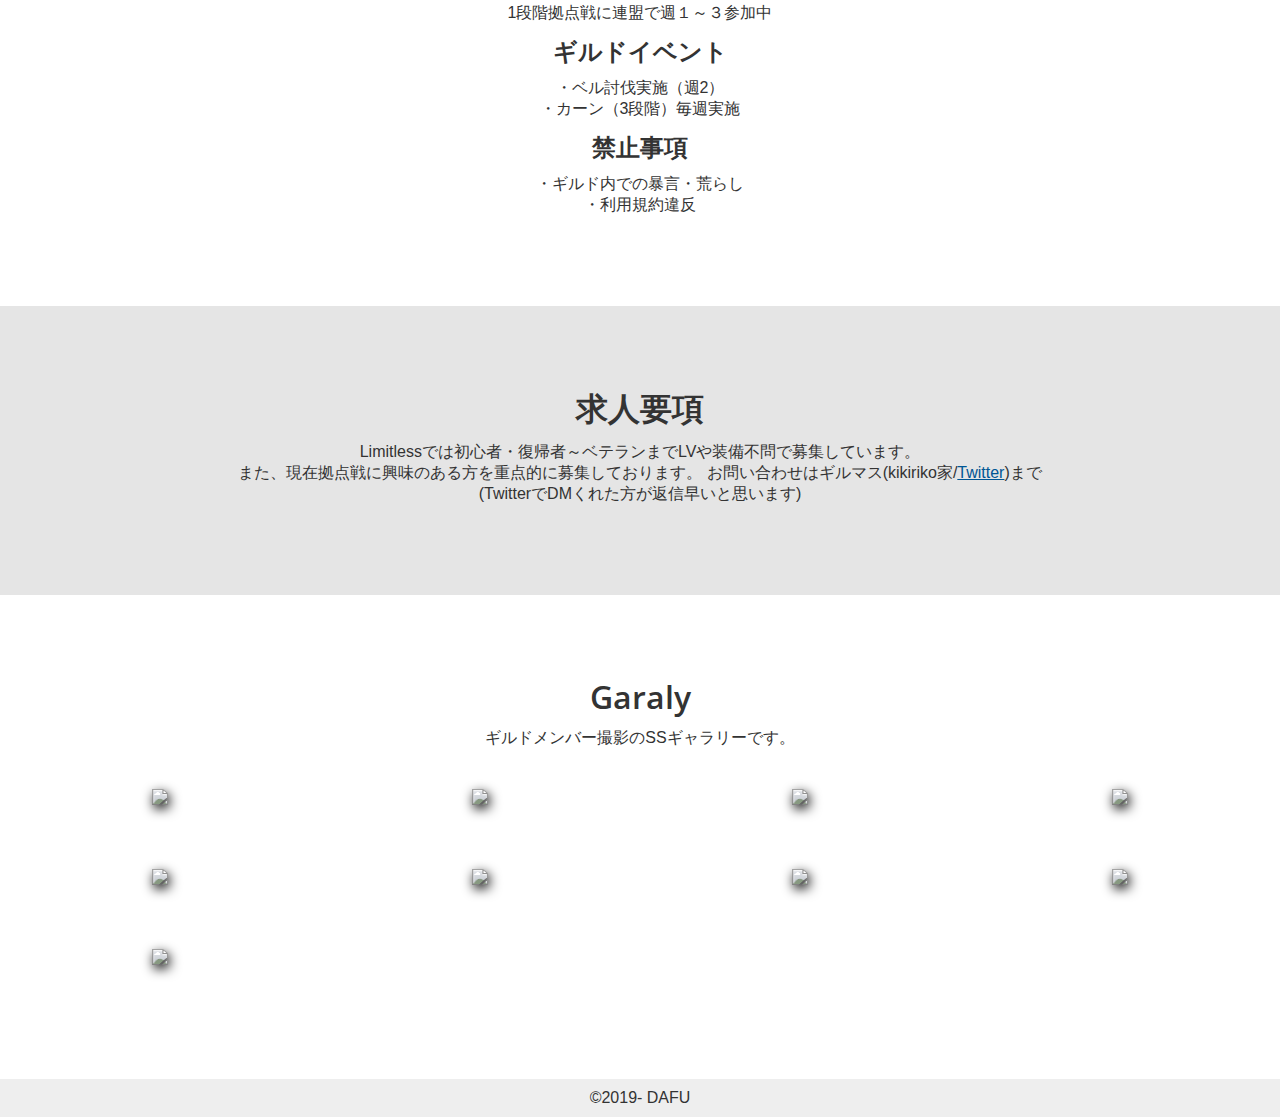
==== commit a694afa9: "一部更新" ====
--- a/index.html
+++ b/index.html
@@ -76,7 +76,7 @@
           </div>
           <div class="col-12">
             <h3>ボーナス</h3>
-            <p>中型ギルドになり次第支給（毎週を予定）</p>
+            <p>毎月末支給</p>
           </div>
           <div class="col-12">
             <h3>PK/PKK</h3>
@@ -84,13 +84,13 @@
           </div>
           <div class="col-12">
             <h3>拠点戦</h3>
-            <p>1段階拠点戦参加に向け連盟先募集中</p>
+            <p>1段階拠点戦に連盟で週１～３参加中</p>
           </div>
           <div class="col-12">
             <h3>ギルドイベント</h3>
             <p>
-              ・ベル討伐実施（週1）<br>
-              ・ギルド内赤の戦場（不定期）
+              ・ベル討伐実施（週2）<br>
+              ・カーン（3段階）毎週実施
             </p>
           </div>
           <div class="col-12">
@@ -108,6 +108,7 @@
         <h2>求人要項</h2>
         <p>
           Limitlessでは初心者・復帰者～ベテランまでLVや装備不問で募集しています。<br>
+          また、現在拠点戦に興味のある方を重点的に募集しております。
           お問い合わせはギルマス(kikiriko家/<a href="https://twitter.com/@kikiriko200">Twitter</a>)まで<br>
           (TwitterでDMくれた方が返信早いと思います)
         </p>
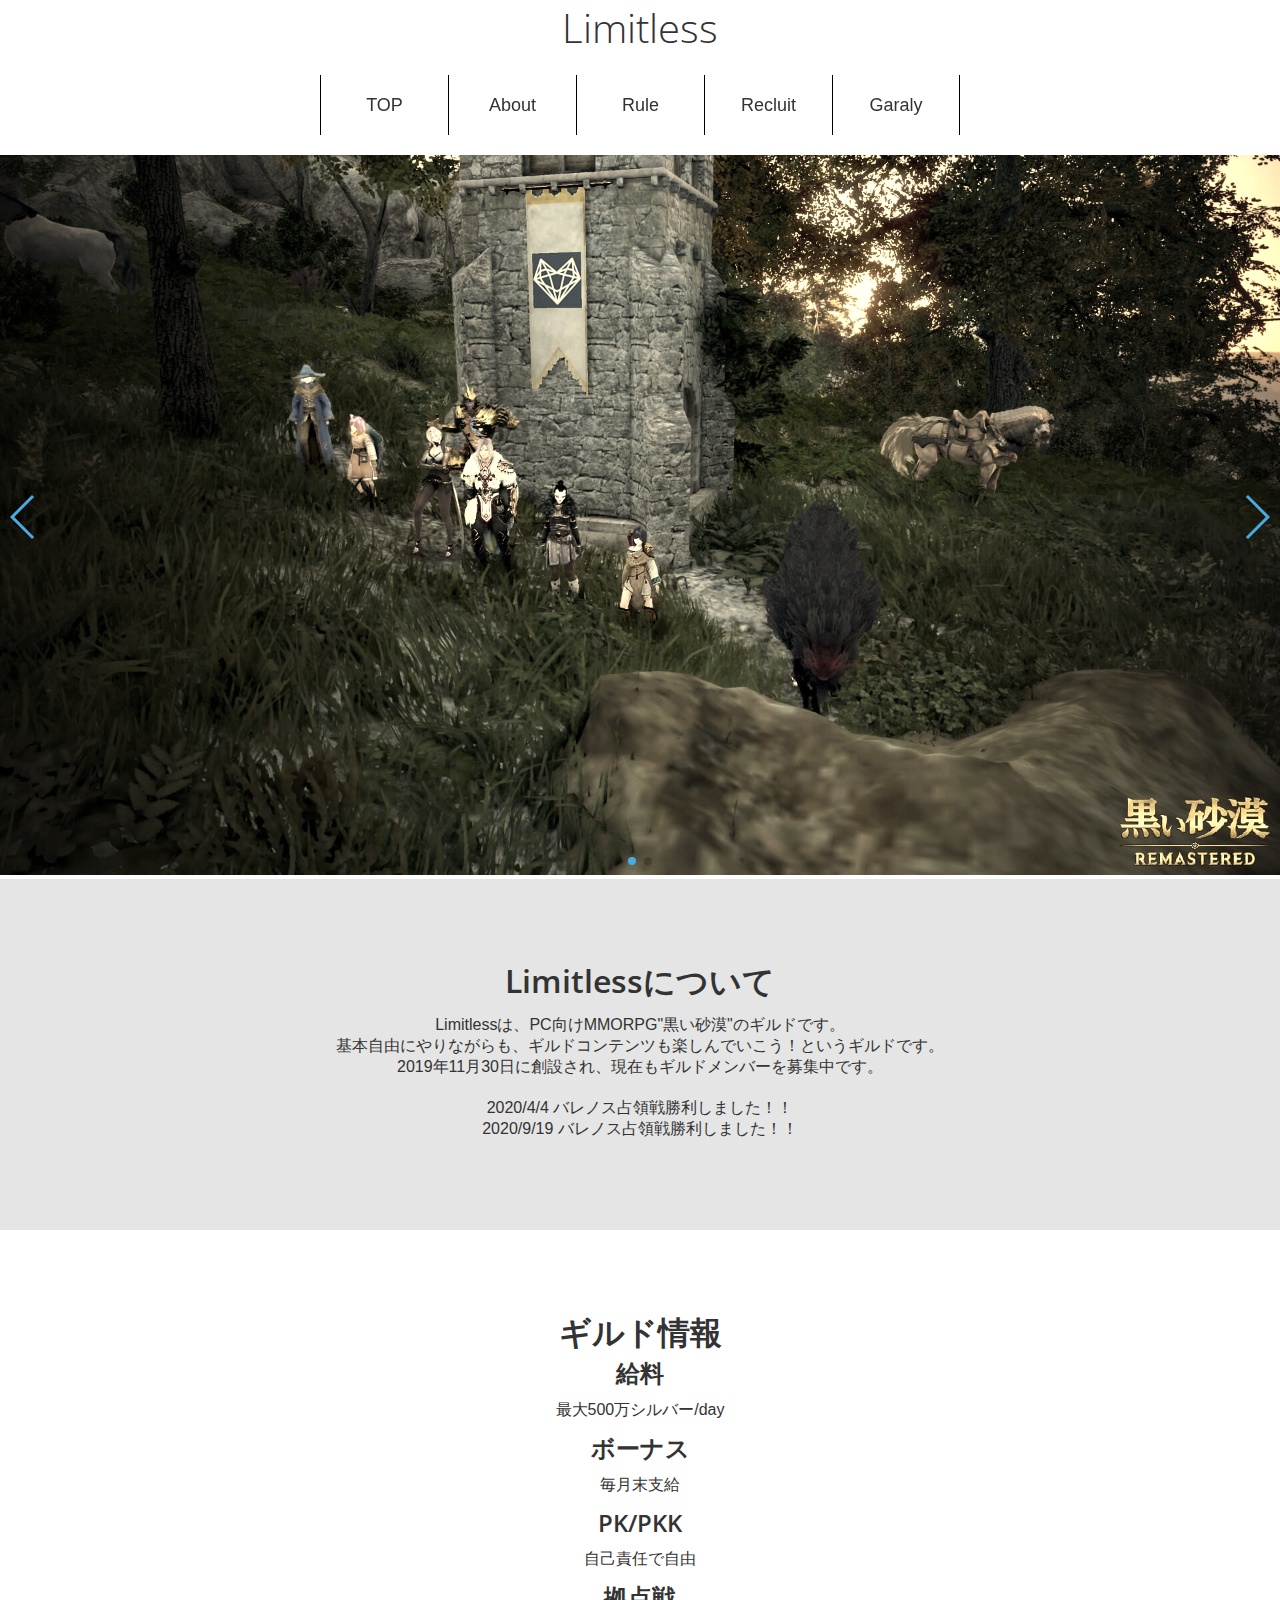
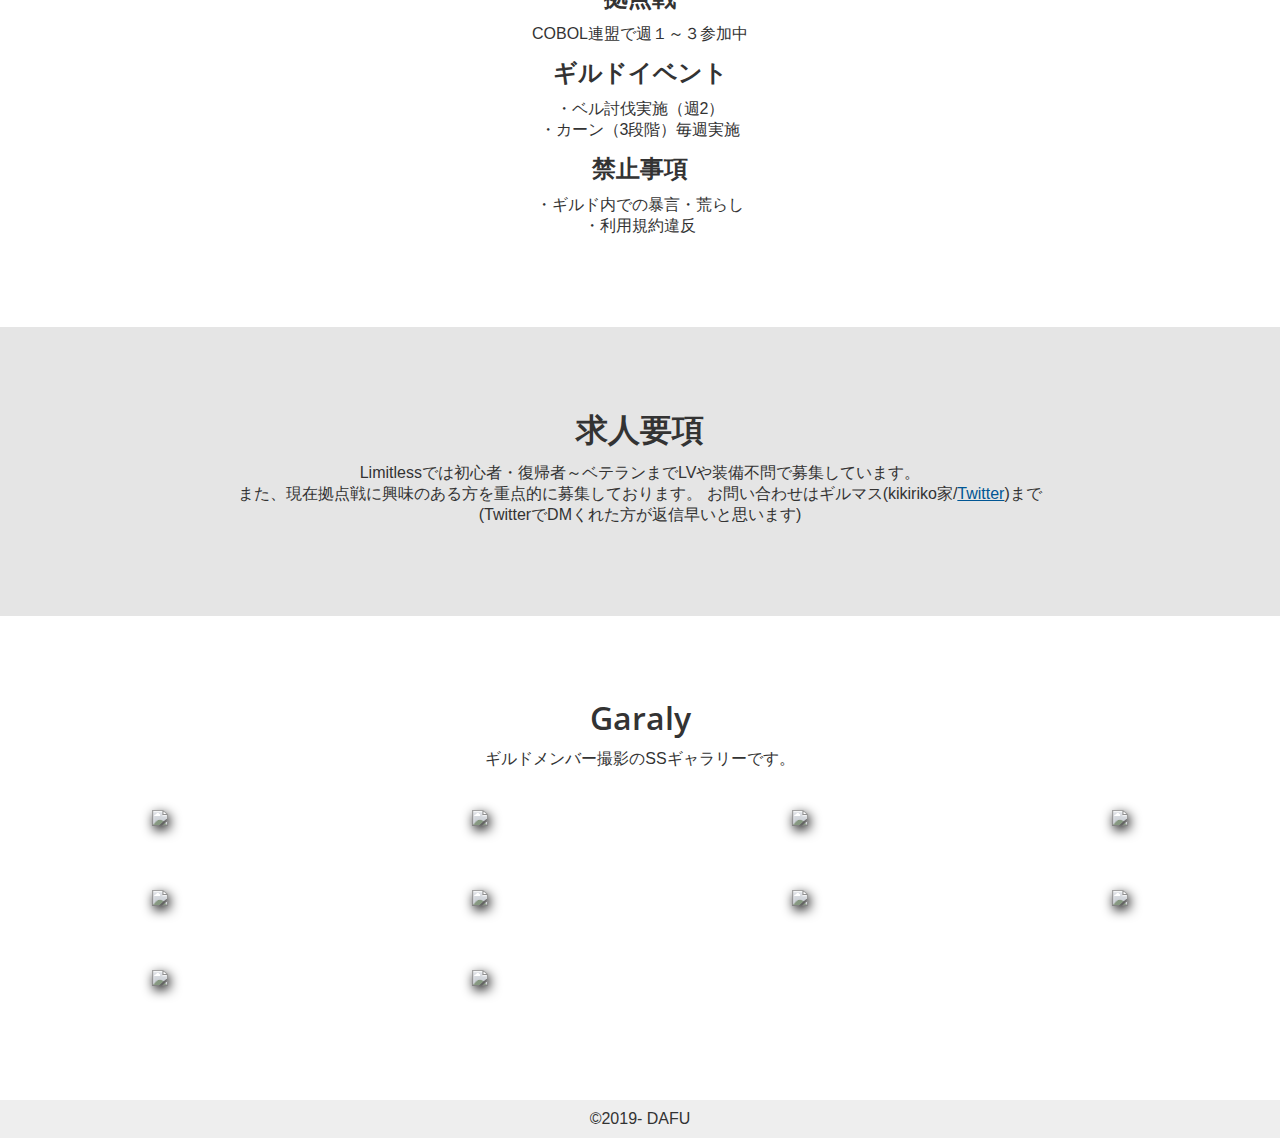
==== commit a5ad1805: "9/19 バレノス占領勝利記念更新" ====
--- a/index.html
+++ b/index.html
@@ -62,7 +62,8 @@
         </p>
 
         <p>
-          2020/4/4 バレノス占領戦勝利しました！！
+          2020/4/4 バレノス占領戦勝利しました！！<br>
+          2020/9/19 バレノス占領戦勝利しました！！
         </p>
       </div>
     </div>
@@ -84,7 +85,7 @@
           </div>
           <div class="col-12">
             <h3>拠点戦</h3>
-            <p>1段階拠点戦に連盟で週１～３参加中</p>
+            <p>COBOL連盟で週１～３参加中</p>
           </div>
           <div class="col-12">
             <h3>ギルドイベント</h3>
